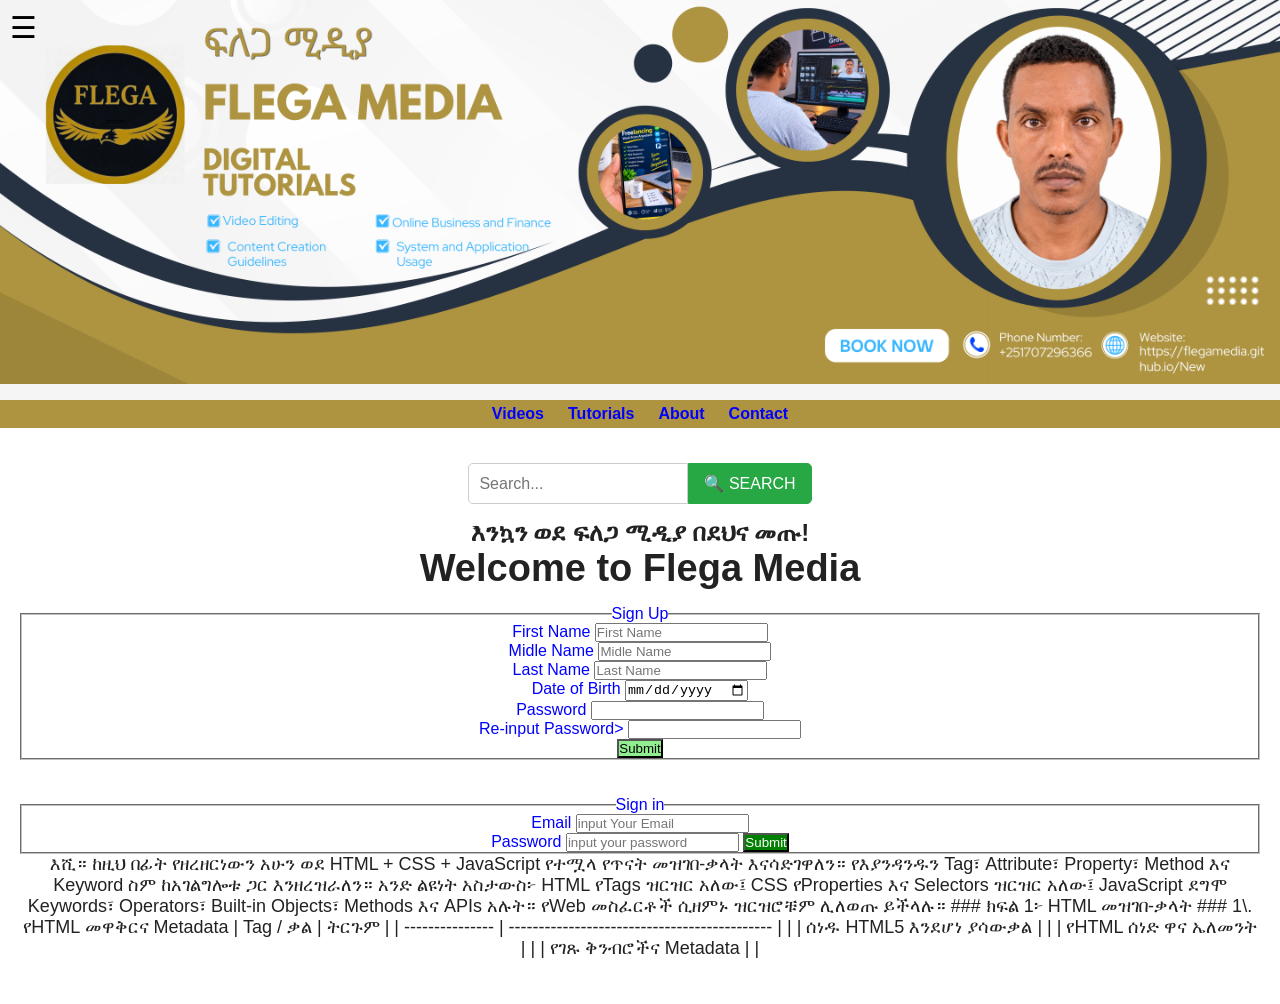
==== index.html @ 26f4b1d3 "Update print statement from 'Hello' to 'Goodbye'" ====
<!DOCTYPE html>
<html lang="en">
<head>
    <meta charset="UTF-8">
    <meta http-equiv="X-UA-Compatible" content="IE=edge">
    <meta name="viewport" content="width=device-width, initial-scale=1.0">
    <meta name="keywords" content="html, css, javascript">
    <meta name="description" content="This is a technology tutorial">
    <meta name="author" content="Getnet">
    <title>Flega Media - Technology Tutorial</title>
    <link rel="icon" type="image/png" href="images/Favicon_512x512.png">

    
<link rel="stylesheet" href="https://fonts.googleapis.com/css2?family=Material+Symbols+Outlined:opsz,wght,FILL,GRAD@48,400,0,0">
    <!-- የ CSS ፋይል ማገናኛ -->
    <link rel="stylesheet" href="style.css">
    
</head>

<body>


<header>
  <!-- የሜኑ ማብሪያ/መጥፊያ አዶ -->
  <button id="menu-toggle-btn" class="menu-icon">☰</button>

  <!-- የሳይድባር ሜኑ -->
  <nav class="sidebar-menu hidden" id="sidebarMenu">
    <a href="#" class="nav-item active-dashboard">
      <span class="material-symbols-outlined">dashboard</span>
      <span>Dashboard</span>
    </a>
    <a href="#" class="nav-item">
      <span class="material-symbols-outlined">work</span>
      <span>Projects</span>
    </a>
    <a href="#" class="nav-item active-payment">
      <span class="material-symbols-outlined">payments</span>
      <span>Payments</span>
    </a>

    <!-- Profile ንጥል እና ድሮፕዳውን ሜኑ የሚይዘው ዎችፐር -->
    <div class="profile-wrapper">
      <a href="#" class="nav-item" id="profile-trigger">
        <span class="material-symbols-outlined">account_circle</span>
        <span>Profile</span>
      </a>

      <!-- Profile ሲነካ የሚወጣው ድሮፕዳውን -->
      <div class="profile-dropdown hidden" id="profileDropdown">
        <a href="#" class="dropdown-item">
          <span>Profile settings</span>
          <span class="material-symbols-outlined">person</span>
        </a>
        <a href="#" class="dropdown-item">
          <span>Account settings</span>
          <span class="material-symbols-outlined">settings</span>
        </a>
      </div>
    </div>

    <a href="#" class="nav-item">
      <span class="material-symbols-outlined">schedule</span>
      <span>My work hours</span>
    </a>

    <div class="sidebar-footer">
      <a href="#" class="sidebar-item">
        <span class="material-symbols-outlined">help</span>
        Help
      </a>
      <a href="#" class="sidebar-item">
        <span class="material-symbols-outlined">logout</span>
        Logout
      </a>
    </div>
  </nav>
</header>



<nav>
    <a href="#videos">Videos</a>
    <a href="#tutorials">Tutorials</a>
    <a href="#about">About</a>
    <a href="#contact">Contact</a>
</nav>

<section class="hero">
    <div class="search-container">
        <input type="text" placeholder="Search...">
        <button type="submit">&#128269; SEARCH</button>
    </div>
    
    <h1>እንኳን ወደ ፍለጋ ሚዲያ በደህና መጡ!</h1>
    <h2>Welcome to Flega Media</h2>

    
    <fieldset style="color:blue";>
        <legend style="color:blue";>Sign Up</legend>
       <label>First Name</label>
      <input type="text" placeholder="First Name"><br>
     <label>Midle Name</label>
        <input type="text" placeholder="Midle Name"><br>
        <label>Last Name</label>
        <input type="text" placeholder="Last Name"><br>
        <label>Date of Birth</label>
        <input type="date"><br>
        <label>Password</label>
        <input type="password"><br>
        <label>Re-input Password></label>
        <input type="password"><br>
        <input type="submit" style=background-color:lightgreen;>
    </fieldset>
        <br><br>

    <fieldset style="color:blue";>
        <legend style="color:blue";>Sign in</legend>
       <label>Email</label>
      <input type="email" placeholder="input Your Email"><br>
     <label>Password</label>
        <input type="password" placeholder="input your password">
        
        <input type="submit" style="background-color:green; color:white";>
    </fieldset>





    

<p>      እሺ። ከዚህ በፊት የዘረዘርነውን አሁን ወደ HTML + CSS + JavaScript የተሟላ የጥናት መዝገበ-ቃላት እናሳድገዋለን። የእያንዳንዱን Tag፣ Attribute፣ Property፣ Method እና Keyword ስም ከአገልግሎቱ ጋር እንዘረዝራለን።

አንድ ልዩነት አስታውስ፦ HTML የTags ዝርዝር አለው፤ CSS የProperties እና Selectors ዝርዝር አለው፤ JavaScript ደግሞ Keywords፣ Operators፣ Built-in Objects፣ Methods እና APIs አሉት። የWeb መስፈርቶች ሲዘምኑ ዝርዝሮቹም ሊለወጡ ይችላሉ።

### ክፍል 1፦ HTML መዝገበ-ቃላት

### 1\. የHTML መዋቅርና Metadata

| Tag / ቃል        | ትርጉም                                         |
| --------------- | -------------------------------------------- |
| <!DOCTYPE html> | ሰነዱ HTML5 እንደሆነ ያሳውቃል                        |
| <html>          | የHTML ሰነድ ዋና ኤለመንት                           |
| <head>          | የገጹ ቅንብሮችና Metadata                          |
| <title>         | የBrowser Tab ርዕስ                             |
| <meta>          | Charset፣ Description፣ Viewport ወዘተ           |
| <link>          | ውጫዊ CSS ወይም ሌላ Resource ማገናኛ                 |
| <style>         | CSS በHTML ውስጥ ለመጻፍ                           |
| <body>          | የገጹ ዋና የሚታይ ይዘት                              |
| <base>          | ለRelative URLs መሠረታዊ URL ለመወሰን               |
| lang            | የገጹን ቋንቋ መግለጽ                                |
| charset         | የጽሑፍ ኢንኮዲንግ፤ ብዙውን ጊዜ UTF-8                   |
| viewport        | በስልክና በሌሎች ስክሪኖች ላይ የገጽ ስፋት መቆጣጠር            |
| description     | የገጹን አጭር ማብራሪያ                               |
| favicon         | በBrowser Tab ላይ የሚታይ ትንሽ ምልክት፤ በ<link> ይገለጻል |

### 2\. የጽሑፍና Inline Tags

| Tag          | ትርጉም                       |
| ------------ | -------------------------- |
| <h1>–<h6>    | የርዕስ ደረጃዎች                 |
| <p>          | አንቀጽ                       |
| <div>        | Block የይዘት መያዣ             |
| <span>       | Inline የይዘት መያዣ            |
| <br>         | የመስመር መቀየሪያ                |
| <hr>         | የርዕስ ወይም የጭብጥ መለያ          |
| <strong>     | አስፈላጊ ጽሑፍ                  |
| <b>          | ወፍራም ጽሑፍ                   |
| <em>         | አጽንኦት                      |
| <i>          | የተጋደመ ጽሑፍ                  |
| <u>          | ከታች መስመር                   |
| <s>          | ከእንግዲህ ትክክል ያልሆነ ጽሑፍ       |
| <del>        | የተሰረዘ ጽሑፍ                  |
| <ins>        | የተጨመረ ጽሑፍ                  |
| <mark>       | የተደምቀ ጽሑፍ                  |
| <small>      | ትንሽ ጽሑፍ                    |
| <sub>        | ከመሠረቱ በታች የሚቀመጥ ጽሑፍ        |
| <sup>        | ከመሠረቱ በላይ የሚቀመጥ ጽሑፍ        |
| <abbr>       | ምህጻረ ቃል                    |
| <cite>       | የሥራ ወይም የፈጠራ ሥራ ርዕስ        |
| <q>          | አጭር ጥቅስ                    |
| <blockquote> | ረዥም ጥቅስ                    |
| <code>       | የኮድ ጽሑፍ                    |
| <pre>        | የተጻፈውን ክፍተትና መስመር ጠብቆ ማሳየት |
| <kbd>        | የKeyboard ግቤት              |
| <samp>       | የፕሮግራም ውጤት ምሳሌ             |
| <var>        | ተለዋዋጭ ለማሳየት                |
| <wbr>        | ቃል ሊሰበርበት የሚችል ቦታ          |

### 3\. Links፣ Images እና Embedded Content

| Tag          | ትርጉም                          |
| ------------ | ----------------------------- |
| <a>          | Hyperlink                     |
| <img>        | ምስል                           |
| <picture>    | ተስማሚ ምስል ምርጫ                  |
| <source>     | የምስል፣ ድምፅ ወይም ቪዲዮ ምንጭ         |
| <figure>     | ምስል፣ ዲያግራም ወይም ሌላ ራሱን የቻለ ይዘት |
| <figcaption> | የFigure ማብራሪያ                 |
| <audio>      | ድምፅ                           |
| <video>      | ቪዲዮ                           |
| <track>      | Subtitle ወይም Caption          |
| <iframe>     | ሌላ ድረ-ገጽን ማካተት                |
| <embed>      | ውጫዊ ይዘት ማሳየት                  |
| <object>     | ውጫዊ Resource ማካተት             |
| <map>        | የምስል አካባቢዎችን ከLink ጋር ማያያዝ    |
| <area>       | በImage Map ውስጥ የሚጫን አካባቢ      |

### 4\. Lists እና Tables

| Tag        | ትርጉም            |
| ---------- | --------------- |
| <ul>       | በነጥብ የሚዘረዝር     |
| <ol>       | በቁጥር የሚዘረዝር     |
| <li>       | የዝርዝር ንጥል       |
| <dl>       | የቃልና ማብራሪያ ዝርዝር |
| <dt>       | የሚብራራው ቃል       |
| <dd>       | የቃሉ ማብራሪያ       |
| <table>    | ሰንጠረዥ           |
| <caption>  | የሰንጠረዥ ርዕስ      |
| <thead>    | የሰንጠረዥ ራስጌ ረድፎች |
| <tbody>    | ዋና የሰንጠረዥ ይዘት   |
| <tfoot>    | የመጨረሻ ረድፎች      |
| <tr>       | ረድፍ             |
| <th>       | የራስጌ ሴል         |
| <td>       | የውሂብ ሴል         |
| <colgroup> | የአምዶች ቡድን       |
| <col>      | የአምድ ቅንብር       |

### 5\. Forms እና Input Types

| Tag        | ትርጉም                 |
| ---------- | -------------------- |
| <form>     | የመረጃ መሙያ ቅጽ          |
| <label>    | የመስክ ስም              |
| <input>    | የመረጃ ግቤት             |
| <textarea> | ረዥም ጽሑፍ ማስገቢያ        |
| <button>   | ቁልፍ                  |
| <select>   | የምርጫ ዝርዝር            |
| <option>   | የምርጫ ንጥል             |
| <optgroup> | የምርጫ ንጥሎች ቡድን        |
| <fieldset> | ተዛማጅ የForm መስኮች      |
| <legend>   | የFieldset ርዕስ        |
| <datalist> | የጥቆማ አማራጮች           |
| <output>   | የስሌት ውጤት             |
| <progress> | የሂደት መጠን             |
| <meter>    | በተወሰነ ክልል ውስጥ ያለ መጠን |

የ`<input>` ዋና ዋና `type` እሴቶች፦

`text`, `password`, `email`, `number`, `tel`, `url`, `search`, `date`, `time`, `datetime-local`, `month`, `week`, `color`, `checkbox`, `radio`, `file`, `hidden`, `range`, `submit`, `reset`, `button`, `image`.

### 6\. Semantic፣ Interactive እና የሌሎች HTML Tags

* Semantic: `<header>`, `<nav>`, `<main>`, `<section>`, `<article>`, `<aside>`, `<footer>`, `<address>`, `<search>`.

* Interactive: `<details>`, `<summary>`, `<dialog>`.

* ሌሎች: `<time>`, `<data>`, `<bdi>`, `<bdo>`, `<ruby>`, `<rt>`, `<rp>`, `<template>`, `<slot>`, `<canvas>`, `<svg>`, `<math>`, `<script>`, `<noscript>`.

አንዳንድ የቀድሞ ወይም የተሰረዙ ታጎች እንደ `<font>`, `<center>`, `<marquee>`, `<big>`, `<frame>`, `<frameset>`, `<acronym>`, `<strike>` እና `<tt>` በአዲስ ፕሮጀክት መጠቀም አይመከርም።

### ክፍል 2፦ CSS ሙሉ የጥናት መዝገበ-ቃላት

CSS የHTML ኤለመንቶችን ቀለም፣ ቅርጽ፣ መጠንና አቀማመጥ ይቆጣጠራል።

### 7\. CSS Selectors

| Selector       | አገልግሎት                              |
| -------------- | ----------------------------------- |
| *              | ሁሉንም ኤለመንቶች                         |
| p              | ሁሉንም p Tags                         |
| .class         | በClass ስም መምረጥ                      |
| #id            | በID መምረጥ                            |
| A B            | B በA ውስጥ ሲኖር                        |
| A > B          | ቀጥተኛ ልጅ                             |
| A + B          | ወዲያውኑ የሚቀጥለው ወንድም ኤለመንት             |
| A ~ B          | ተከታይ ወንድም ኤለመንቶች                    |
| [type]         | የተወሰነ Attribute ያለው                 |
| [type="text"]  | Attribute የተወሰነ እሴት ሲኖረው            |
| :hover         | Mouse በላዩ ሲያርፍ                      |
| :focus         | ኤለመንት ትኩረት ሲያገኝ                     |
| :active        | ኤለመንት ሲነቃ                           |
| :checked       | Checkbox ወይም Radio ሲመረጥ             |
| :disabled      | ኤለመንት ሲሰናከል                         |
| :first-child   | የመጀመሪያ ልጅ                           |
| :last-child    | የመጨረሻ ልጅ                            |
| :nth-child(n)  | በቁጥር የተወሰነ ልጅ                       |
| :not()         | የተወሰነውን የማይመርጥ                      |
| :is()          | ከብዙ Selectors አንዱን መምረጥ             |
| :where()       | ዝቅተኛ Specificity ያለው የSelector ቡድን  |
| :has()         | የተወሰነ የውስጥ ወይም ተዛማጅ ኤለመንት ያለውን መምረጥ |
| ::before       | ከይዘቱ በፊት የPseudo-element ስታይል       |
| ::after        | ከይዘቱ በኋላ የPseudo-element ስታይል       |
| ::first-letter | የመጀመሪያ ፊደል                          |
| ::first-line   | የመጀመሪያ መስመር                         |
| ::selection    | ተመርጦ የተደምቀ ጽሑፍ                      |

### 8\. CSS የጽሑፍ፣ ቀለምና Background Properties

| Property              | አገልግሎት                |
| --------------------- | --------------------- |
| color                 | የጽሑፍ ቀለም              |
| background            | አጠቃላይ Background ቅንብር |
| background-color      | የጀርባ ቀለም              |
| background-image      | የጀርባ ምስል              |
| background-size       | የBackground መጠን       |
| background-position   | የBackground ቦታ        |
| background-repeat     | የBackground ድግግሞሽ     |
| background-attachment | ከገጹ ጋር መንቀሳቀሱን መቆጣጠር  |
| opacity               | የግልጽነት መጠን            |
| font-family           | የፊደል ቤተሰብ             |
| font-size             | የፊደል መጠን              |
| font-weight           | የፊደል ውፍረት             |
| font-style            | የፊደል ቅርጽ              |
| font-variant          | የፊደል ልዩ ቅርጾች          |
| line-height           | የመስመር ርቀት             |
| letter-spacing        | የፊደል ርቀት              |
| word-spacing          | የቃላት ርቀት              |
| text-align            | የጽሑፍ አቀማመጥ            |
| text-align-last       | የመጨረሻ መስመር አቀማመጥ      |
| text-decoration       | የጽሑፍ ማስዋቢያ            |
| text-transform        | የፊደል ትልቅና ትንሽ መሆን     |
| text-indent           | የአንቀጽ መጀመሪያ ርቀት       |
| text-shadow           | የጽሑፍ ጥላ               |
| text-overflow         | ከቦታ የሚበልጥ ጽሑፍ ማሳያ     |
| white-space           | የክፍተትና መስመር አያያዝ      |
| overflow-wrap         | ረጅም ቃል እንዲሰበር         |
| word-break            | የቃል መሰበር              |
| hyphens               | የቃል ክፍፍል              |
| direction             | የጽሑፍ አቅጣጫ             |
| writing-mode          | የጽሑፍ አቀማመጥ አቅጣጫ       |

### 9\. CSS Box Model፣ Size እና Border

| Property                      | አገልግሎት                   |
| ----------------------------- | ------------------------ |
| width, height                 | ስፋትና ቁመት                 |
| min-width, max-width          | ዝቅተኛና ከፍተኛ ስፋት           |
| min-height, max-height        | ዝቅተኛና ከፍተኛ ቁመት           |
| margin                        | የውጭ ርቀት                  |
| margin-top                    | የላይ ውጭ ርቀት               |
| margin-right                  | የቀኝ ውጭ ርቀት               |
| margin-bottom                 | የታች ውጭ ርቀት               |
| margin-left                   | የግራ ውጭ ርቀት               |
| padding                       | የውስጥ ርቀት                 |
| padding-top/right/bottom/left | የውስጥ ርቀቶች                |
| border                        | የድንበር ቅንብር               |
| border-width                  | የድንበር ውፍረት               |
| border-style                  | የድንበር ቅርጽ                |
| border-color                  | የድንበር ቀለም                |
| border-radius                 | የጠርዝ ክብነት                |
| border-top/right/bottom/left  | የተለያዩ የድንበር ጎኖች          |
| outline                       | ከBorder ውጭ የሚታይ መስመር     |
| outline-offset                | በOutlineና ኤለመንት መካከል ርቀት |
| box-shadow                    | የBox ጥላ                  |
| box-sizing                    | የመጠን ስሌት ዘዴ              |
| aspect-ratio                  | የስፋትና ቁመት ጥምርታ           |
| overflow                      | ከወሰን የሚወጣ ይዘት            |
| overflow-x, overflow-y        | አግድምና ቁመታዊ Overflow      |

### 10\. CSS Display፣ Position፣ Flexbox እና Grid

| Property                 | አገልግሎት                         |
| ------------------------ | ------------------------------ |
| display                  | የኤለመንት አቀራረብ                   |
| visibility               | የሚታይ መሆኑን መቆጣጠር                |
| position                 | የኤለመንት አቀማመጥ                   |
| top, right, bottom, left | የአቀማመጥ ማስተካከያ                  |
| inset                    | የአቀማመጥ አቅጣጫዎችን በአንድ ማስተካከል     |
| z-index                  | የፊትና የኋላ ደረጃ                   |
| float                    | ይዘትን ወደ ጎን ማስቀመጥ               |
| clear                    | የFloat ተፅዕኖን መቆጣጠር             |
| flex-direction           | የFlex አቅጣጫ                     |
| flex-wrap                | ወደ ቀጣይ መስመር መሄድ                |
| flex-flow                | የFlex Directionና Wrap አጭር ቅንብር |
| justify-content          | በዋናው አቅጣጫ ማስተካከል               |
| align-items              | በተሻጋሪ አቅጣጫ ማስተካከል              |
| align-content            | ብዙ ረድፎችን ማስተካከል                |
| align-self               | የአንድ ንጥል አቀማመጥ                 |
| flex                     | የFlex እድገት፣ መቀነስና መሠረታዊ መጠን    |
| flex-grow                | ቦታ ሲኖር መስፋት                    |
| flex-shrink              | ቦታ ሲጠብ መቀነስ                    |
| flex-basis               | መሠረታዊ መጠን                      |
| order                    | የFlex/Grid ንጥል ቅደም ተከተል        |
| gap                      | በንጥሎች መካከል ርቀት                 |
| row-gap, column-gap      | በረድፍና በአምድ መካከል ርቀት            |
| grid-template-columns    | የGrid አምዶች                     |
| grid-template-rows       | የGrid ረድፎች                     |
| grid-template-areas      | የGrid አካባቢ ስሞች                 |
| grid-column              | የአምድ ወሰን                       |
| grid-row                 | የረድፍ ወሰን                       |
| grid-area                | የGrid ንጥል ቦታ                   |
| grid-auto-flow           | አውቶማቲክ የGrid ንጥሎች አቀማመጥ        |
| place-items              | የGrid ንጥሎች አቀማመጥ               |
| place-content            | የGrid ይዘት አቀማመጥ                |
| place-self               | የአንድ ንጥል አቀማመጥ                 |

### 11\. CSS Effects፣ Transforms እና Animation

| Property / Rule           | አገልግሎት                      |
| ------------------------- | --------------------------- |
| cursor                    | የMouse ጠቋሚ ቅርጽ              |
| filter                    | Blur እና ሌሎች የምስል ተፅዕኖዎች     |
| backdrop-filter           | ከኤለመንት ጀርባ ያለውን ማስተካከል      |
| transform                 | ማዞር፣ ማሳደግ፣ ማንቀሳቀስ           |
| transform-origin          | የTransform መነሻ ነጥብ          |
| transition                | ለስላሳ የስታይል ለውጥ              |
| transition-duration       | የTransition ጊዜ              |
| transition-delay          | የTransition መዘግየት           |
| transition-property       | የሚቀየረው Property             |
| animation                 | የAnimation አጠቃላይ ቅንብር       |
| animation-name            | የAnimation ስም               |
| animation-duration        | የAnimation ጊዜ               |
| animation-delay           | የAnimation መዘግየት            |
| animation-iteration-count | የድግግሞሽ ብዛት                  |
| animation-direction       | የAnimation አቅጣጫ             |
| animation-timing-function | የፍጥነት ለውጥ                   |
| animation-fill-mode       | ከAnimation በፊትና በኋላ ያለ ስታይል |
| animation-play-state      | Animation ማቆም ወይም ማስቀጠል     |
| @keyframes                | የAnimation ደረጃዎችን መግለጽ      |
| scroll-behavior           | የScroll እንቅስቃሴ              |
| scroll-snap-type          | የScroll ማስተካከያ ነጥቦች         |
| object-fit                | ምስልን በመያዣ ውስጥ ማስማማት         |
| object-position           | የምስል አቀማመጥ                  |

### 12\. CSS Responsive Design፣ Units እና Functions

Units

* ፍጹም መጠኖች፦ `px`, `cm`, `mm`, `in`, `pt`, `pc`

* አንጻራዊ መጠኖች፦ `%`, `em`, `rem`, `ex`, `ch`, `lh`

* Viewport መጠኖች፦ `vw`, `vh`, `vmin`, `vmax`, `svh`, `lvh`, `dvh`

* የGrid መለኪያ፦ `fr`

Responsive እና Rules

| ቃል         | አገልግሎት                                |
| ---------- | ------------------------------------- |
| @media     | በScreen ወይም Device ሁኔታ መሠረት ስታይል መቀየር |
| @supports  | Browser አንድ CSS ባህሪ መደገፉን መፈተሽ        |
| @font-face | ብጁ Font ማስገባት                         |
| @import    | ሌላ CSS ፋይል ማስገባት                      |
| :root      | ዋናው HTML ኤለመንትና የCSS Variables መያዣ    |
| var()      | CSS Variable መጠቀም                     |
| calc()     | ስሌት                                   |
| min()      | ከእሴቶች ዝቅተኛውን መውሰድ                     |
| max()      | ከእሴቶች ከፍተኛውን መውሰድ                     |
| clamp()    | በዝቅተኛና ከፍተኛ ገደብ መካከል መጠን መቆጣጠር        |
| repeat()   | የGrid ቅንብርን መድገም                      |
| minmax()   | የGrid ንጥል ዝቅተኛና ከፍተኛ መጠን              |
| auto-fit   | የGrid አምዶችን በሚስማማ ሁኔታ ማስተካከል          |
| auto-fill  | የGrid ትራኮችን በሚገኝ ቦታ መሠረት መፍጠር         |

CSS ሌሎች ቁልፍ ቃላት፦ `inherit`, `initial`, `unset`, `revert`, `none`, `auto`, `normal`, `important`, `transparent`, `currentColor`.

### ክፍል 3፦ JavaScript ሙሉ የጥናት መዝገበ-ቃላት

JavaScript ውስጥ ያሉ ቃላትን በVariables፣ Operators፣ Conditions፣ Functions፣ Objects፣ DOM እና Browser APIs እንከፍላለን።

### 13\. JavaScript Keywords

| Keyword     | አገልግሎት                                            |
| ----------- | ------------------------------------------------- |
| let         | እንደገና ሊመደብ የሚችል Variable                          |
| const       | እንደገና ሊመደብ የማይችል Variable                         |
| var         | የቀድሞ Variable መግለጫ                                |
| if          | ሁኔታ መፈተሽ                                          |
| else        | ካልሆነ                                              |
| switch      | በብዙ ሁኔታዎች መካከል መምረጥ                               |
| case        | የSwitch ሁኔታ                                       |
| default     | ነባሪ ምርጫ                                           |
| for         | ድግግሞሽ                                             |
| while       | ሁኔታ እውነት እስከሆነ ድረስ መድገም                           |
| do          | ቢያንስ አንድ ጊዜ ማስኬድ                                  |
| break       | Loop ወይም Switch ማቋረጥ                              |
| continue    | ወደ ቀጣይ Loop ዙር መሄድ                                |
| function    | Function መፍጠር                                     |
| return      | ከFunction ውጤት መመለስ                                |
| try         | ስህተት ሊከሰት የሚችል ኮድ                                 |
| catch       | ስህተት መያዝ                                          |
| finally     | በመጨረሻ የሚሠራ ክፍል                                    |
| throw       | ስህተት ማስነሳት                                        |
| class       | Class መፍጠር                                        |
| extends     | ከሌላ Class መውረስ                                    |
| constructor | የClass መጀመሪያ ማዋቀሪያ                                |
| super       | የParent Class ባህሪያትን መጠቀም                         |
| new         | አዲስ Object መፍጠር                                   |
| this        | አሁን ያለውን Context ማመልከት                            |
| import      | ከሌላ Module ኮድ ማስገባት                               |
| export      | ኮድ ለሌላ Module ማቅረብ                                |
| from        | የModule ምንጭ መግለጽ                                  |
| as          | ሌላ ስም መስጠት                                        |
| async       | Asynchronous Function መግለጽ                        |
| await       | Promise ውጤትን መጠበቅ                                 |
| yield       | ከGenerator ጊዜያዊ ውጤት መስጠት                          |
| debugger    | የDebugging ነጥብ ማስገባት                              |
| delete      | የObject Property ማስወገድ                            |
| typeof      | የእሴት አይነት መፈተሽ                                    |
| instanceof  | Object ከClass ወይም Constructor ጋር ግንኙነት መፈተሽ       |
| in          | Property በObject ውስጥ መኖሩን መፈተሽ                    |
| void        | የExpression ውጤትን undefined ማድረግ                   |
| with        | በStrict Mode የማይፈቀድ የቀድሞ ባህሪ                      |
| enum        | በJavaScript ውስጥ የተጠበቀ ስም፤ መደበኛ Enum Keyword አይደለም |

ሌሎች የተለዩ እሴቶች፦ `true`, `false`, `null`, `undefined`, `NaN`, `Infinity`.

### 14\. JavaScript Operators

| Operator | አገልግሎት | |---|---| | `+` | መደመር ወይም ሕብረቃል ማያያዝ | | `-` | መቀነስ | | `*` | ማባዛት | | `/` | ማካፈል | | `%` | ቀሪ ማግኘት | | `**` | ወደ ኃይል ማሳደግ | | `=` | እሴት መመደብ | | `+=`, `-=`, `*=`, `/=` | ስሌት ከመመደብ ጋር | | `==` | ዓይነትን ሊቀይር በሚችል ንጽጽር | | `===` | ጥብቅ እኩልነት | | `!=` | ያልተለያዩ ዓይነቶችን ሊያስተካክል የሚችል አለመመሳሰል | | `!==` | ጥብቅ አለመመሳሰል | | `>` , `<` | ከፍተኛና ዝቅተኛ ንጽጽር | | `>=`, `<=` | ከዚያ በላይ/በታች ወይም እኩል | | `&&` | AND | | `||` | OR | | `!` | NOT | | `??` | Nullish coalescing | | `?.` | Optional chaining | | `condition ? a : b` | Ternary ምርጫ | | `++`, `--` | በአንድ መጨመር/መቀነስ | | `...` | Spread ወይም Rest | | `=>` | Arrow Function | | `typeof` | የእሴት አይነት | | `delete` | Object Property ማስወገድ | | `&`, `|`, `^`, `~` | Bitwise Operations | | `<<`, `>>`, `>>>` | Bitwise Shifts |

### 15\. JavaScript Data Types

| Data Type | ምሳሌ                 |
| --------- | ------------------- |
| String    | "Hello"             |
| Number    | 42, 3.14            |
| BigInt    | 123n                |
| Boolean   | true, false         |
| Undefined | undefined           |
| Null      | null                |
| Symbol    | Symbol("id")        |
| Object    | {name: "Getnet"}    |
| Array     | [1, 2, 3]           |
| Function  | function greet() {} |

### 16\. JavaScript String Methods

| Method / Property | አገልግሎት              |
| ----------------- | ------------------- |
| .length           | የString ርዝመት        |
| .charAt()         | በተወሰነ ቦታ ያለ ፊደል     |
| .at()             | በIndex ፊደል ማግኘት     |
| .includes()       | ጽሑፉ መኖሩን መፈተሽ       |
| .indexOf()        | የመጀመሪያ ቦታ           |
| .lastIndexOf()    | የመጨረሻ ቦታ            |
| .slice()          | ክፍል መውሰድ            |
| .substring()      | የጽሑፍ ክፍል ማግኘት       |
| .replace()        | ጽሑፍ መተካት            |
| .replaceAll()     | ሁሉንም ተዛማጅ ጽሑፎች መተካት |
| .split()          | Stringን Array ማድረግ  |
| .concat()         | ጽሑፎችን ማያያዝ          |
| .trim()           | የጫፍ ክፍተቶችን ማስወገድ    |
| .trimStart()      | የመጀመሪያ ክፍተት ማስወገድ   |
| .trimEnd()        | የመጨረሻ ክፍተት ማስወገድ    |
| .toUpperCase()    | ወደ ትልቅ ፊደል          |
| .toLowerCase()    | ወደ ትንሽ ፊደል          |
| .startsWith()     | በዚያ መጀመሩን መፈተሽ      |
| .endsWith()       | በዚያ መጨረሱን መፈተሽ      |
| .match()          | ከPattern ጋር ማዛመድ    |
| .matchAll()       | ሁሉንም ተዛማጅ ውጤቶች ማግኘት |
| .search()         | በPattern መፈለግ       |
| .padStart()       | ከመጀመሪያ ቁምፊ መጨመር     |
| .padEnd()         | ከመጨረሻ ቁምፊ መጨመር      |
| .repeat()         | ጽሑፍ መድገም            |

### 17\. JavaScript Array Methods

| Method          | አገልግሎት                           |
| --------------- | -------------------------------- |
| Array.isArray() | Array መሆኑን መፈተሽ                  |
| .push()         | ከመጨረሻ መጨመር                       |
| .pop()          | ከመጨረሻ ማስወገድ                      |
| .shift()        | ከመጀመሪያ ማስወገድ                     |
| .unshift()      | ከመጀመሪያ መጨመር                      |
| .map()          | እያንዳንዱን ንጥል ቀይሮ አዲስ Array ማግኘት   |
| .filter()       | ሁኔታውን የሚያሟሉ ንጥሎችን ማግኘት           |
| .find()         | የመጀመሪያውን ተስማሚ ንጥል ማግኘት           |
| .findIndex()    | የተስማሚውን Index ማግኘት               |
| .forEach()      | በእያንዳንዱ ንጥል ላይ ሥራ ማከናወን          |
| .reduce()       | ንጥሎችን ወደ አንድ ውጤት ማጠቃለል           |
| .reduceRight()  | ከቀኝ ወደ ግራ ማጠቃለል                  |
| .includes()     | ንጥሉ መኖሩን መፈተሽ                    |
| .indexOf()      | የንጥል Index                       |
| .lastIndexOf()  | የመጨረሻ ተዛማጅ Index                 |
| .slice()        | ክፍል በመውሰድ አዲስ Array              |
| .splice()       | ንጥሎችን ማስወገድ/መጨመር                 |
| .concat()       | Arrays ማያያዝ                      |
| .join()         | Arrayን String ማድረግ               |
| .sort()         | መደርደር                            |
| .reverse()      | ቅደም ተከተል መገልበጥ                   |
| .flat()         | የተደራረቡ Arrays ማጠፍ                |
| .flatMap()      | Map ከFlat ጋር                     |
| .some()         | ቢያንስ አንድ ንጥል ሁኔታውን ማሟላቱን መፈተሽ    |
| .every()        | ሁሉም ንጥሎች ሁኔታውን ማሟላታቸውን መፈተሽ      |
| .at()           | በIndex ንጥል ማግኘት                  |
| .fill()         | ንጥሎችን በእሴት መሙላት                  |
| .copyWithin()   | ንጥሎችን በውስጡ መቅዳት                  |
| .toSorted()     | ዋናውን Array ሳይቀይር የተደረደረ Array    |
| .toReversed()   | ዋናውን Array ሳይቀይር የተገለበጠ Array    |
| .toSpliced()    | ዋናውን Array ሳይቀይር ንጥሎችን ማስተካከል    |
| .with()         | በIndex ያለ ንጥል ቀይሮ አዲስ Array ማግኘት |

### 18\. JavaScript Objects እና Built-in Objects

| Object / Method         | አገልግሎት                              |
| ----------------------- | ----------------------------------- |
| Object.keys()           | የProperties ስሞች                     |
| Object.values()         | የProperties እሴቶች                    |
| Object.entries()        | የProperties እና Values ጥንዶች          |
| Object.assign()         | የObject ባህሪያትን ማቀናጀት                |
| Object.hasOwn()         | የራሱ Property መኖሩን መፈተሽ              |
| Object.freeze()         | የObject ለውጦችን መከላከል                 |
| Object.create()         | በተወሰነ Prototype ላይ Object መፍጠር      |
| Object.fromEntries()    | የጥንዶችን ዝርዝር Object ማድረግ             |
| Object.groupBy()        | ንጥሎችን በቡድን ማደራጀት                    |
| Math.round()            | ወደ ቅርብ ኢንቲጀር ማጠጋጋት                  |
| Math.floor()            | ወደ ታች ማጠጋጋት                         |
| Math.ceil()             | ወደ ላይ ማጠጋጋት                         |
| Math.random()           | የPseudo-random ቁጥር                  |
| Math.max() / Math.min() | ከፍተኛ/ዝቅተኛ እሴት                       |
| Math.abs()              | አዎንታዊ ርቀት እሴት                       |
| Math.sqrt()             | ካሬ ሥር                               |
| Math.pow()              | ወደ ኃይል ማሳደግ                         |
| Number()                | ወደ Number መቀየር                      |
| Number.isNaN()          | ትክክለኛውን NaN መፈተሽ                    |
| Number.isFinite()       | የተወሰነ ቁጥር መሆኑን መፈተሽ                 |
| parseInt()              | ኢንቲጀር ቁጥር ማንበብ                      |
| parseFloat()            | የDecimal ቁጥር ማንበብ                   |
| String()                | ወደ String መቀየር                      |
| Boolean()               | ወደ Boolean መቀየር                     |
| Date                    | ቀንና ሰዓት                             |
| RegExp                  | የጽሑፍ ማዛመጃ Pattern                   |
| JSON.parse()            | JSON Stringን ወደ JavaScript እሴት መቀየር |
| JSON.stringify()        | JavaScript እሴትን JSON String ማድረግ    |
| Map                     | የKey-Value መዋቅር                     |
| Set                     | የተደጋገሙ እሴቶችን የማይቀበል መዋቅር            |
| WeakMap                 | ደካማ ማጣቀሻ ያለው Map                    |
| WeakSet                 | ደካማ ማጣቀሻ ያለው Set                    |
| Promise                 | Asynchronous ውጤት                    |
| Error                   | የስህተት ነገር                           |
| Intl                    | የቋንቋና የአካባቢ ቅርጸት                    |

### 19\. DOM Methods እና Properties

| Method / Property                 | አገልግሎት                      |
| --------------------------------- | --------------------------- |
| document                          | የአሁኑ HTML ሰነድ               |
| document.getElementById()         | በID መፈለግ                    |
| document.getElementsByClassName() | በClass መፈለግ                 |
| document.getElementsByTagName()   | በTag መፈለግ                   |
| document.querySelector()          | በCSS Selector የመጀመሪያውን ማግኘት |
| document.querySelectorAll()       | ሁሉንም ተዛማጅ ኤለመንቶች ማግኘት       |
| document.createElement()          | ኤለመንት መፍጠር                  |
| document.createTextNode()         | የጽሑፍ Node መፍጠር              |
| element.textContent               | ጽሑፍ ማንበብ/መቀየር               |
| element.innerHTML                 | HTML ይዘት ማንበብ/መቀየር          |
| element.outerHTML                 | ኤለመንቱን ጨምሮ ያለው HTML         |
| element.innerText                 | በአቀራረብ መሠረት የሚታይ ጽሑፍ        |
| element.value                     | የForm እሴት                   |
| element.getAttribute()            | Attribute ማንበብ              |
| element.setAttribute()            | Attribute መጨመር/መቀየር         |
| element.removeAttribute()         | Attribute ማስወገድ             |
| element.hasAttribute()            | Attribute መኖሩን መፈተሽ         |
| element.classList.add()           | Class መጨመር                  |
| element.classList.remove()        | Class ማስወገድ                 |
| element.classList.toggle()        | Class መቀያየር                 |
| element.classList.contains()      | Class መኖሩን መፈተሽ             |
| element.style                     | Inline CSS                  |
| element.append()                  | ይዘት መጨመር                    |
| element.prepend()                 | በመጀመሪያ መጨመር                 |
| element.before() / after()        | ከኤለመንቱ በፊት/በኋላ መጨመር         |
| element.remove()                  | ኤለመንት ማስወገድ                 |
| element.replaceWith()             | ኤለመንት መተካት                  |
| element.closest()                 | ቅርብ ተዛማጅ ወላጅ ማግኘት           |
| element.matches()                 | ከCSS Selector ጋር መዛመዱን መፈተሽ |
| element.parentElement             | ወላጅ ኤለመንት                   |
| element.children                  | ቀጥተኛ ልጆች                    |
| element.nextElementSibling        | ቀጣይ ወንድም ኤለመንት              |
| element.previousElementSibling    | ቀዳሚ ወንድም ኤለመንት              |
| element.focus()                   | ትኩረት መስጠት                   |
| element.blur()                    | ትኩረት ማስወገድ                  |
| element.click()                   | የClick እርምጃ ማስነሳት           |
| element.insertAdjacentHTML()      | HTML በተወሰነ ቦታ ማስገባት         |

የደህንነት ማስታወሻ፦ `innerHTML` ከተጠቃሚ በቀጥታ የተገኘ ያልተረጋገጠ ጽሑፍ ለማሳየት መጠቀም የXSS የደህንነት ችግር ሊያመጣ ይችላል። ለመደበኛ ጽሑፍ `textContent` ይመረጣል።

### 20\. Events

| Event            | መቼ ይከሰታል?                      |
| ---------------- | ------------------------------ |
| click            | ሲጫን                            |
| dblclick         | ሁለት ጊዜ ሲጫን                     |
| input            | በInput ይዘት ላይ ለውጥ ሲደረግ         |
| change           | እሴት ሲቀየርና ለውጡ ሲታወቅ             |
| submit           | Form ሲላክ                       |
| reset            | Form ሲመለስ                      |
| keydown          | የKeyboard ቁልፍ ሲጫን              |
| keyup            | የKeyboard ቁልፍ ሲለቀቅ             |
| pointerdown      | Pointer ሲጫን                    |
| pointerup        | Pointer ሲለቀቅ                   |
| mouseover        | Mouse በኤለመንት ላይ ሲገባ            |
| mouseout         | Mouse ከኤለመንት ሲወጣ               |
| mouseenter       | Mouse ወደ ኤለመንት ሲገባ             |
| mouseleave       | Mouse ከኤለመንት ሲወጣ               |
| focus            | ኤለመንት ትኩረት ሲያገኝ                |
| blur             | ኤለመንት ትኩረት ሲያጣ                 |
| load             | ሀብት ሲጫን                        |
| DOMContentLoaded | HTML ተነቦ DOM ሲዘጋጅ              |
| scroll           | ገጹ ሲሸበለል                       |
| resize           | የWindow መጠን ሲቀየር               |
| dragstart        | Drag ሲጀምር                      |
| drop             | ነገር በDrop ቦታ ሲቀመጥ              |
| copy             | ጽሑፍ ሲቀዳ                        |
| paste            | ጽሑፍ ሲለጠፍ                       |
| online           | Browser ከNetwork ጋር ግንኙነት ሲኖረው |
| offline          | Browser የNetwork ግንኙነት ሲያጣ     |

### 21\. JavaScript Asynchronous እና API ቃላት

| ቃል                      | አገልግሎት                              |
| ----------------------- | ----------------------------------- |
| Promise                 | ወደፊት የሚገኝ ውጤት                       |
| .then()                 | Promise ሲሳካ ሥራ ማከናወን                |
| .catch()                | Promise ስህተት ሲኖር መያዝ                |
| .finally()              | Promise ቢሳካም ባይሳካም መጨረሻ ሥራ          |
| async                   | Asynchronous Function               |
| await                   | Promise ውጤት መጠበቅ                    |
| fetch()                 | ከServer ጋር HTTP ጥያቄ ማድረግ            |
| Response                | የHTTP ምላሽ                           |
| Request                 | የHTTP ጥያቄ                           |
| Headers                 | የHTTP Headers                       |
| URL                     | URL ማዋቀርና መተንተን                     |
| URLSearchParams         | የQuery Parameters አያያዝ              |
| AbortController         | የFetch ወይም ሌላ ተሰርዞ ሊቆም የሚችል ሥራ ማቋረጥ |
| FormData                | የForm መረጃ ማዘጋጀት                     |
| Blob                    | ጥሬ የፋይል ይዘት                         |
| File                    | የፋይል መረጃ                            |
| FileReader              | ፋይል ማንበብ                            |
| localStorage            | በBrowser ውስጥ ዘላቂ የKey-Value ማከማቻ    |
| sessionStorage          | ለአሁኑ Tab Session የሚሆን ማከማቻ          |
| setTimeout()            | ከተወሰነ መዘግየት በኋላ ሥራ ማስኬድ             |
| setInterval()           | በየጊዜው ሥራ ማስኬድ                       |
| clearTimeout()          | Timeout መሰረዝ                        |
| clearInterval()         | Interval ማቆም                        |
| requestAnimationFrame() | ለAnimation ተስማሚ ጊዜ ላይ ሥራ ማስኬድ       |
| URL.createObjectURL()   | ለBlob ወይም File ጊዜያዊ URL መፍጠር        |
| crypto                  | የBrowser Cryptographic ተግባራት        |

### 22\. የJavaScript ሌሎች አስፈላጊ ጽንሰ-ሐሳቦች

* Scope — ተለዋዋጭ የሚታይበት ክልል

* Hoisting — ከDeclaration በፊት የሚታይ የአያያዝ ባህሪ

* Closure — Function ከውጫዊ Scope መረጃ መያዙ

* Callback — ለሌላ Function የሚሰጥ Function

* Recursion — Function ራሱን መጥራት

* Higher-order function — Function መቀበል ወይም መመለስ የሚችል Function

* Destructuring — ከArray ወይም Object እሴቶችን ማውጣት

* Spread syntax — የIterable ወይም Object እሴቶችን ማስፋት

* Rest parameters — ብዙ አርግመንቶችን ወደ Array መሰብሰብ

* Prototype — የObject የውርስ መዋቅር

* Event bubbling — Event ከልጅ ወደ ወላጅ መሄድ

* Event delegation — በወላጅ ላይ Event በመያዝ የልጆችን ክስተት መቆጣጠር

* Strict mode — ጥብቅ የJavaScript አሠራር

* Module — ኮድን በተለያዩ ፋይሎች ማደራጀት

* Error handling — ስህተት መቆጣጠር

* JSON — የውሂብ ልውውጥ ቅርጸት

* API — በሶፍትዌሮች መካከል የግንኙነት መንገድ

* HTTP methods — `GET`, `POST`, `PUT`, `PATCH`, `DELETE`

* HTTP status codes — `200`, `201`, `400`, `401`, `403`, `404`, `500`

### 23\. ሙሉ የትምህርት ቅደም ተከተል

ከእነዚህ ሁሉ ቃላት በአንድ ጊዜ መማር አያስፈልግም። በሚከተለው ቅደም ተከተል ተማር፦

### የመማር ሂደት

0 / 8

HTML

Structure, Tags, Attributes, Forms, Semantic HTML

CSS

Selectors, Colors, Box Model, Flexbox, Grid, Responsive Design

JavaScript Basics

Variables, Data Types, Operators, Conditions, Loops, Functions

JavaScript DOM

Selectors, Events, Forms, Validation, Dynamic HTML

Modern JavaScript

Arrays, Objects, Modules, Promises, async/await, Fetch, JSON

Projects

Portfolio Website, Calculator, Registration Form, To-do App

TypeScript

Types, Interfaces, Generics, Type Safety

React and Next.js

Components, Props, State, Routing, Data Fetching

በደረጃ ትምህርት ጀምር

የመጨረሻ ማስታወሻ፦ ይህ ሰፊ የተግባር መዝገበ-ቃላት ነው፣ ግን ሁሉንም የCSS Properties፣ የBrowser APIs ወይም የJavaScript Library ስሞች በቃል በቃል የያዘ አይደለም። የሙሉ ይፋዊ ዝርዝር ለማጣቀስ፦

* HTML: [MDN HTML Reference](https://developer.mozilla.org/en-US/docs/Web/HTML/Reference)

* CSS: [MDN CSS Reference](https://developer.mozilla.org/en-US/docs/Web/CSS/Reference)

* JavaScript: [MDN JavaScript Reference](https://developer.mozilla.org/en-US/docs/Web/JavaScript/Reference)
 
</p>




    

    
    <!-- የኢትዮጵያ ዲጂታል ሰዓት ሳጥን -->
    <div class="ethiopian-clock-box">
        <div class="clock-time" id="eth-time">00:00:00</div>
        <div class="clock-date" id="eth-date">ሰዓት በመጫን ላይ...</div>
    </div>
    
    <p>News, Entertainment, Technology and Digital Tutorials</p>
    
    <div class="search-container">
        <a href="#videos" class="button">Explore Now</a>
    </div>

    <div class="hero-image-container">
        <img src="images/Getnet.png" alt="Computer Training and Digital Skills" class="promo-image">
    </div>
</section>

<section class="section" id="videos">
    <h2>Our Content</h2>

    <div class="category-filter">
        <button onclick="filterContent('all')">All</button>
        <button onclick="filterContent('tech')">Technology</button>
        <button onclick="filterContent('video')">Video Production</button>
    </div>

    <button class="dark-mode-toggle" onclick="toggleDarkMode()">Toggle Dark Mode</button>

    <div class="social-share">
        <button class="share-btn facebook" onclick="share('facebook')">Share on Facebook</button>
        <button class="share-btn twitter" onclick="share('twitter')">Share on Twitter</button>
    </div>

    <div class="cards">
        <div class="card videos">
            <h3>🎥 Videos</h3>
            <p>Watch our latest videos and entertainment content.</p>
            <iframe width="100%" height="100%" src="https://www.youtube.com/embed/an2Ww9P8DHc?si=_PEJY-rTNefP9da-" title="YouTube video player" frameborder="0" allow="accelerometer; autoplay; clipboard-write; encrypted-media; gyroscope; picture-in-picture; web-share" referrerpolicy="strict-origin-when-cross-origin" allowfullscreen></iframe>
        </div>

        <div class="card tutorials" id="tutorials">
            <h3>📱 Tutorials</h3>
            <p>Learn about technology, apps and digital tools.</p>
            <iframe width="100%" height="100%" src="https://www.youtube.com/embed/UqpW0KnGfRo?si=8dBtSwlo5TONH7md" title="YouTube video player" frameborder="0" allow="accelerometer; autoplay; clipboard-write; encrypted-media; gyroscope; picture-in-picture; web-share" referrerpolicy="strict-origin-when-cross-origin" allowfullscreen></iframe>
        </div>

        <div class="card">
            <h3>📰 News</h3>
            <p>Discover interesting news and useful information.</p>
        </div>
    </div>
</section>

<footer class="site-footer">
    <div class="footer-container">
        <div class="footer-section" id="about">
            <h3>About Flega Media</h3>
            <p>Flega Media is a digital media platform sharing technology, entertainment, tutorials and useful information.</p>
        </div>

        <div class="footer-section" id="contact">
            <h3>Contact Us</h3>
            <p>Email: darieselam@gmail.com</p>
        </div>

        <div class="footer-section social-media">
            <h3>Follow Us</h3>
            <div class="social-icons">
                <a href="https://www.youtube.com/@FlegaMedia?sub_confirmation=1" target="_blank" class="social-icon youtube">YouTube</a>
                <a href="https://t.me/FlegaMedia" target="_blank" class="social-icon telegram">Telegram</a>
                <a href="https://www.facebook.com/flegafacebook" target="_blank" class="social-icon facebook">Facebook</a>
                <a href="https://www.tiktok.com/@flegamedia?_r=1&_t=ZN-99yKIJYlcNa" target="_blank" class="social-icon tiktok">TikTok</a>
            </div>
        </div>
    </div>

    <div class="footer-bottom">
        <p>&copy; 2026 Flega Media. All Rights Reserved.</p>
    </div>
</footer>

<!-- የ JavaScript ፋይል ማገናኛ -->
<script src="script.js"></script>

</body>
</html>
---- style.css ----
* {
    box-sizing: border-box;
    margin: 0;
    padding: 0;
}
/* የግራውን ሜኑ አጠቃላይ አቀማመጥ */


/* የሜኑ አዶው መልክ */
.menu-icon {
  font-size: 24px;
  cursor: pointer;
  background: none;
  border: none;
  padding: 10px;
  display: inline-block;
}

/* ሜኑው ተደብቆ እንዲቆይ የሚያደርግ ክላስ */
.sidebar-menu.hidden {
  display: none;
}

/* የሳይድባር ዋናው አቀማመጥ */
.sidebar-menu {
  display: flex;
  flex-direction: column;
  width: max-content;
  background-color: #fafafa;
  padding: 10px 6px;
  box-sizing: border-box;
  gap: 4px;
  border-radius: 8px;
  box-shadow: 0 4px 6px rgba(0, 0, 0, 0.1);
  position: relative;
}

/* የንጥሎቹ አጠቃላይ መልክ */
.sidebar-menu .nav-item,
.sidebar-footer .sidebar-item {
  display: flex;
  align-items: center;
  gap: 8px;
  padding: 6px 12px;
  text-decoration: none;
  color: #333333;
  font-family: sans-serif;
  font-size: 15px;
  border-radius: 6px;
  width: fit-content;
  transition: background 0.3s;
  background-color: transparent;
}

.sidebar-menu .nav-item:hover,
.sidebar-footer .sidebar-item:hover {
  background-color: #eeeeee;
}

/* የተመረጠው ንጥል (Cold Color - Teal) */
.sidebar-menu .active-dashboard,
.sidebar-menu .active-payment {
  background-color: #00897b;
  color: #ffffff;
}

.sidebar-menu .active-dashboard .material-symbols-outlined,
.sidebar-menu .active-payment .material-symbols-outlined {
  color: #ffffff;
}

/* የግርጌው ክፍል */
.sidebar-footer {
  margin-top: 6px;
  padding-top: 6px;
  border-top: 1px solid #ddd;
  display: flex;
  flex-direction: column;
  gap: 4px;
  width: fit-content;
}

/* --- የ Profile ድሮፕዳውን ስታይል --- */
.profile-wrapper {
  position: relative;
}

.profile-dropdown.hidden {
  display: none;
}

.profile-dropdown {
  position: absolute;
  left: 105%; /* ከሳይድባር በስተቀኝ በኩል እንዲወጣ */
  top: 0;
  background-color: #ffffff;
  box-shadow: 0 4px 12px rgba(0, 0, 0, 0.15);
  border-radius: 14px;
  padding: 8px;
  display: flex;
  flex-direction: column;
  gap: 4px;
  min-width: 200px;
  z-index: 100;
}

.profile-dropdown .dropdown-item {
  display: flex;
  align-items: center;
  justify-content: space-between;
  padding: 10px 14px;
  text-decoration: none;
  color: #0d1b2a;
  font-family: sans-serif;
  font-size: 15px;
  border-radius: 8px;
  transition: background 0.3s;
}

.profile-dropdown .dropdown-item:hover {
  background-color: #f0f0f0;
}



/*የሜኑ መጨረሻ*/
body {
    font-family: Arial, sans-serif;
    background: #f5f5f5;
    color: #222;
}

/* የኢትዮጵያ ሰዓት ሳጥን ዲዛይን */
.ethiopian-clock-box {
    background: #1e1e1e;
    padding: 10px 10px;
    margin: 20px auto;
    display: inline-block; /* ሳጥኑ በይዘቱ ልክ እንዲቀነስ ያደርጋል */
    border-radius: 12px;
    box-shadow: 0 8px 20px rgba(0,0,0,0.5);
    text-align: center;
    border: 2px solid #00ffcc;
}

.clock-time {
    font-size: 1.5rem;
    color: #00ffcc;
    font-weight: bold;
    font-family: 'Courier New', Courier, monospace;
    margin-bottom: 10px;
}
.clock-date {
    font-size: 1rem;
    color: #ffcc00;
}

/* ለአዳዲስ በተኖች ዲዛይን (Button Styles) */
.category-filter, .social-share {
  margin: 20px 0;
  text-align: center;
}

.category-filter button, .dark-mode-toggle, .share-btn {
  padding: 10px 20px;
  margin: 5px;
  border: none;
  border-radius: 5px;
  cursor: pointer;
  background-color: #DAA520;
  color: white;
  font-weight: bold;
  transition: background-color 0.3s;
}

.category-filter button:hover, .dark-mode-toggle:hover {
  background-color: #b8860b;
}

.share-btn.facebook { background-color: #1877F2; }
.share-btn.twitter { background-color: #1DA1F2; }

/* የጨለማ ሁነታ ዲዛይን (Dark Mode Styles) */
body.dark-mode,
body.dark-mode header,
body.dark-mode .site-header,
body.dark-mode .hero,
body.dark-mode .card,
body.dark-mode .footer-container,
body.dark-mode .footer-bottom {
  background-image: none !important;
  background-color: #121212 !important;
  color: #ffffff !important;
}

body.dark-mode h1,
body.dark-mode h2,
body.dark-mode h3,
body.dark-mode p,
body.dark-mode a,
body.dark-mode nav a {
  color: #ffffff !important;
}

body.dark-mode .category-filter button,
body.dark-mode .dark-mode-toggle {
  background-color: #333333 !important;
  color: #ffffff !important;
}

body.dark-mode .category-filter button:hover,
body.dark-mode .dark-mode-toggle:hover {
  background-color: #555555 !important;
}

body.dark-mode .search-container input[type="text"] {
  background-color: #222222 !important;
  color: #ffffff !important;
  border: 1px solid #444444 !important;
}

body.dark-mode .search-container button {
  background-color: #333333 !important;
  color: #ffffff !important;
  border: 1px solid #444444 !important;
}

body.dark-mode nav,
body.dark-mode .nav,
body.dark-mode .menu,
body.dark-mode header {
  background: #121212 !important;
  background-color: #121212 !important;
}

body.dark-mode input,
body.dark-mode input[type="text"],
body.dark-mode input[type="search"],
body.dark-mode button {
  background: #222222 !important;
  background-color: #222222 !important;
  color: #ffffff !important;
  border: 1px solid #555555 !important;
}

body.dark-mode button {
  background-color: #333333 !important;
}

body.dark-mode footer,
body.dark-mode .footer-container {
  background: #121212 !important;
  background-color: #121212 !important;
  border: none !important;
  margin: 0 !important;
}
/*የሜኑ እስታይል*/

#menu-toggle { display: none; }
#menu-toggle:checked ~ .sidebar-menu { display: flex; }
.menu-icon { font-size: 30px; cursor: pointer; display: block; padding: 10px; }



header {
    background-image: url('images/Banner.png');
    background-size: contain;
    background-repeat: no-repeat;
    background-position: top;
    aspect-ratio: 16 / 5;
    width: 100%;
}

header h1 {
    font-size: 32px;
}

nav {
    margin-top: 0px;
    background-color: #AE9441;
    display: flex;
    flex-wrap: wrap; 
    justify-content: center;
    gap: 0px;
}
       
nav a {
    color: #0000FF;
    font-weight: bold;
    text-decoration: none;
    margin: 0 0px;
    padding: 5px 12px;
    display: inline-block;
    border-radius: 5px;
}

.hero {
    padding: 20px 20px;
    text-align: center;
    background: white;
}

.hero h2 {
    font-size: 38px;
    margin-bottom: 15px;
}

.hero p {
    font-size: 18px;
    margin-bottom: 25px;
}

.button {
    display: inline-block;
    background: #e60000;
    color: white;
    padding: 12px 25px;
    text-decoration: none;
    border-radius: 6px;
}

.search-container {
  display: flex;
  justify-content: center;
  margin: 15px 0;
}

.search-container input[type="text"] {
  padding: 10px;
  font-size: 16px;
  border: 1px solid #ccc;
  border-radius: 5px 0 0 5px;
  width: 220px;
  outline: none;
}

.search-container button {
    padding: 10px 15px;
    background-color: #28a745;
    color: white;
    font-size: 16px;
    border: 1px solid #28a745;
    border-radius: 0 5px 5px 0;
    cursor: pointer;
    display: flex;
    align-items: center;
    gap: 5px;
}

.search-container button:hover {
    background-color: #218838;
}

.section {
    padding: 40px 20px;
    text-align: center;
}

.cards {
    display: flex;
    justify-content: center;
    gap: 20px;
    flex-wrap: wrap;
    margin-top: 25px;
}

.card {
    background: white;
    padding: 25px;
    width: 280px;
    border-radius: 10px;
    box-shadow: 0 2px 8px #ccc;
}

.card h3 {
    margin-bottom: 10px;
}

.card iframe {
    width: 100%;
    aspect-ratio: 16 / 9;
    height: auto;
    display: block;
}

.site-footer {
    background-color: #f8f9fa;
    padding-top: 40px;
    border-top: 3px solid #DAA520;
    font-family: Arial, sans-serif;
    margin-top: 40px;
}

.footer-container {
    display: flex;
    flex-wrap: wrap;
    justify-content: space-around;
    max-width: 1200px;
    margin: 0 auto;
    text-align: center;
    gap: 20px;
    padding-bottom: 20px;
}

.footer-section {
    flex: 1;
    min-width: 250px;
    margin-bottom: 20px;
    padding: 0 15px;
}

.footer-section h3 {
    color: #DAA520;
    margin-bottom: 15px;
    font-size: 18px;
    font-weight: bold;
}

.footer-section p {
    color: #555;
    line-height: 1.5;
    font-size: 14px;
}

.social-icons {
    display: flex;
    justify-content: center;
    gap: 10px;
    margin-top: 10px;
}

.social-icon {
    text-decoration: none;
    color: white;
    padding: 8px 15px;
    border-radius: 5px;
    font-weight: bold;
    font-size: 13px;
    transition: background-color 0.3s ease, transform 0.2s ease;
}

.social-icon.youtube { background-color: #FF0000; }
.social-icon.telegram { background-color: #0088cc; }
.social-icon.facebook { background-color: #1877F2; }
.social-icon.tiktok { background-color: #000000; }

.social-icon:hover {
    opacity: 0.85;
    transform: translateY(-2px);
}

.footer-bottom {
    background-color: #DAA520; 
    color: #ffffff;
    text-align: center;
    padding: 15px 0;
}

.footer-bottom p {
    margin: 0;
    font-size: 14px;
    font-weight: bold;
}

.hero-image-container {
  text-align: center;
  margin: 30px auto;
  max-width: 800px;
  padding: 0 20px;
}

.promo-image {
  width: 100%;
  height: auto;
  border-radius: 15px;
  box-shadow: 0 10px 20px rgba(0, 0, 0, 0.5);
  transition: transform 0.3s ease;
}

.promo-image:hover {
  transform: scale(1.02);
}

a.button {
    display: inline-block !important;
    width: fit-content !important;
    height: fit-content !important;
    margin: 20px auto !important;
    padding: 12px 25px !important;
    text-align: center !important;
}
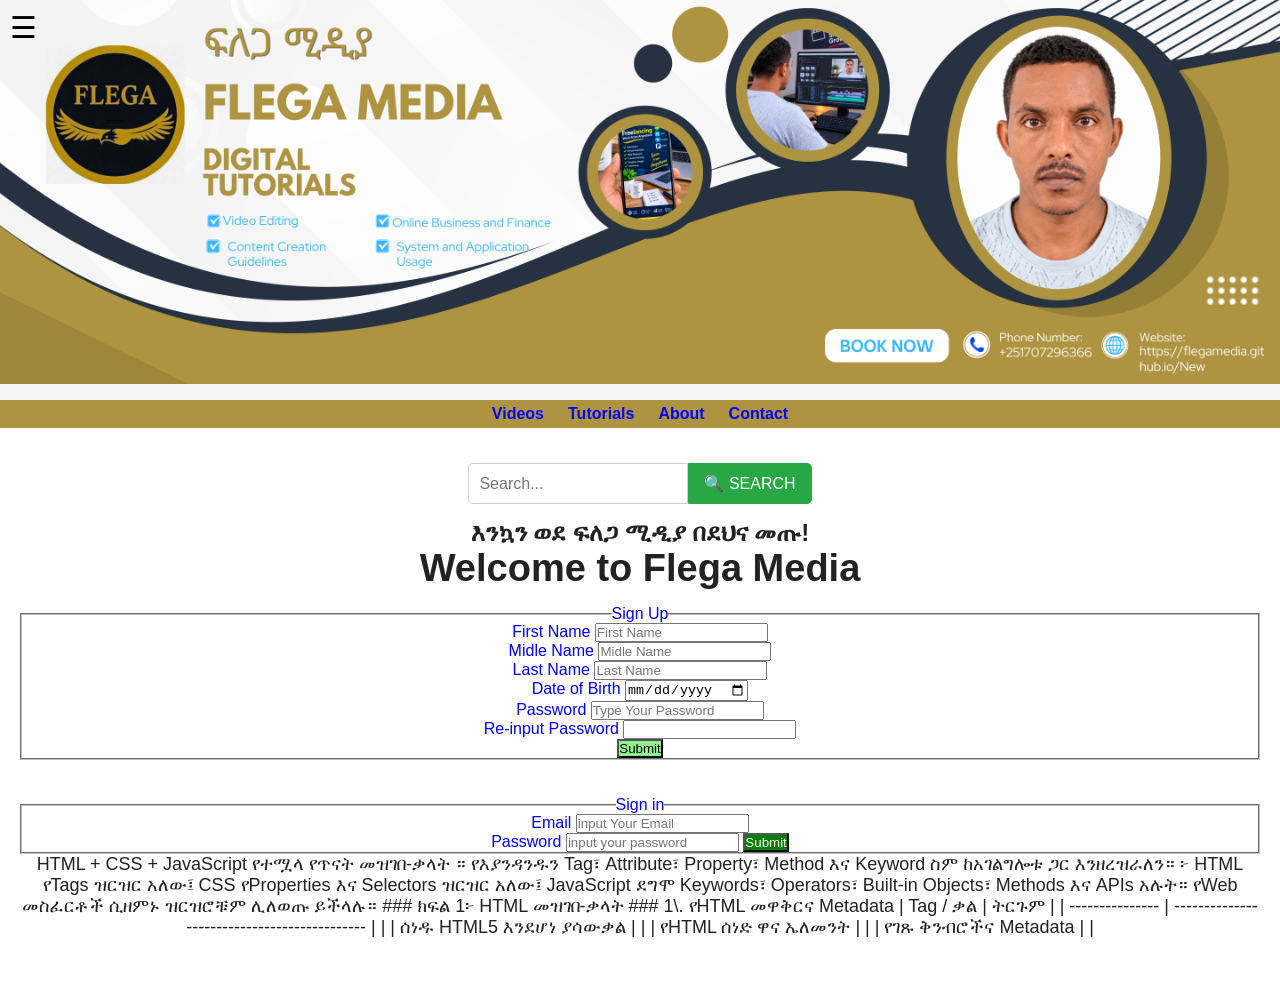
==== commit ace937cb: "Refactor password fields and update text Updated password input fields and modified text content." ====
--- a/index.html
+++ b/index.html
@@ -107,10 +107,10 @@
         <label>Date of Birth</label>
         <input type="date"><br>
         <label>Password</label>
+        <input type="password" placeholder="Type Your Password"><br>
+        <label>Re-input Password</label>
         <input type="password"><br>
-        <label>Re-input Password></label>
-        <input type="password"><br>
-        <input type="submit" style=background-color:lightgreen;>
+        <input type="submit" placeholder="Re-type your Password" style=background-color:lightgreen;>
     </fieldset>
         <br><br>
 
@@ -130,9 +130,9 @@
 
     
 
-<p>      እሺ። ከዚህ በፊት የዘረዘርነውን አሁን ወደ HTML + CSS + JavaScript የተሟላ የጥናት መዝገበ-ቃላት እናሳድገዋለን። የእያንዳንዱን Tag፣ Attribute፣ Property፣ Method እና Keyword ስም ከአገልግሎቱ ጋር እንዘረዝራለን።
-
-አንድ ልዩነት አስታውስ፦ HTML የTags ዝርዝር አለው፤ CSS የProperties እና Selectors ዝርዝር አለው፤ JavaScript ደግሞ Keywords፣ Operators፣ Built-in Objects፣ Methods እና APIs አሉት። የWeb መስፈርቶች ሲዘምኑ ዝርዝሮቹም ሊለወጡ ይችላሉ።
+<p>      HTML + CSS + JavaScript የተሟላ የጥናት መዝገበ-ቃላት ። የእያንዳንዱን Tag፣ Attribute፣ Property፣ Method እና Keyword ስም ከአገልግሎቱ ጋር እንዘረዝራለን።
+
+፦ HTML የTags ዝርዝር አለው፤ CSS የProperties እና Selectors ዝርዝር አለው፤ JavaScript ደግሞ Keywords፣ Operators፣ Built-in Objects፣ Methods እና APIs አሉት። የWeb መስፈርቶች ሲዘምኑ ዝርዝሮቹም ሊለወጡ ይችላሉ።
 
 ### ክፍል 1፦ HTML መዝገበ-ቃላት
 
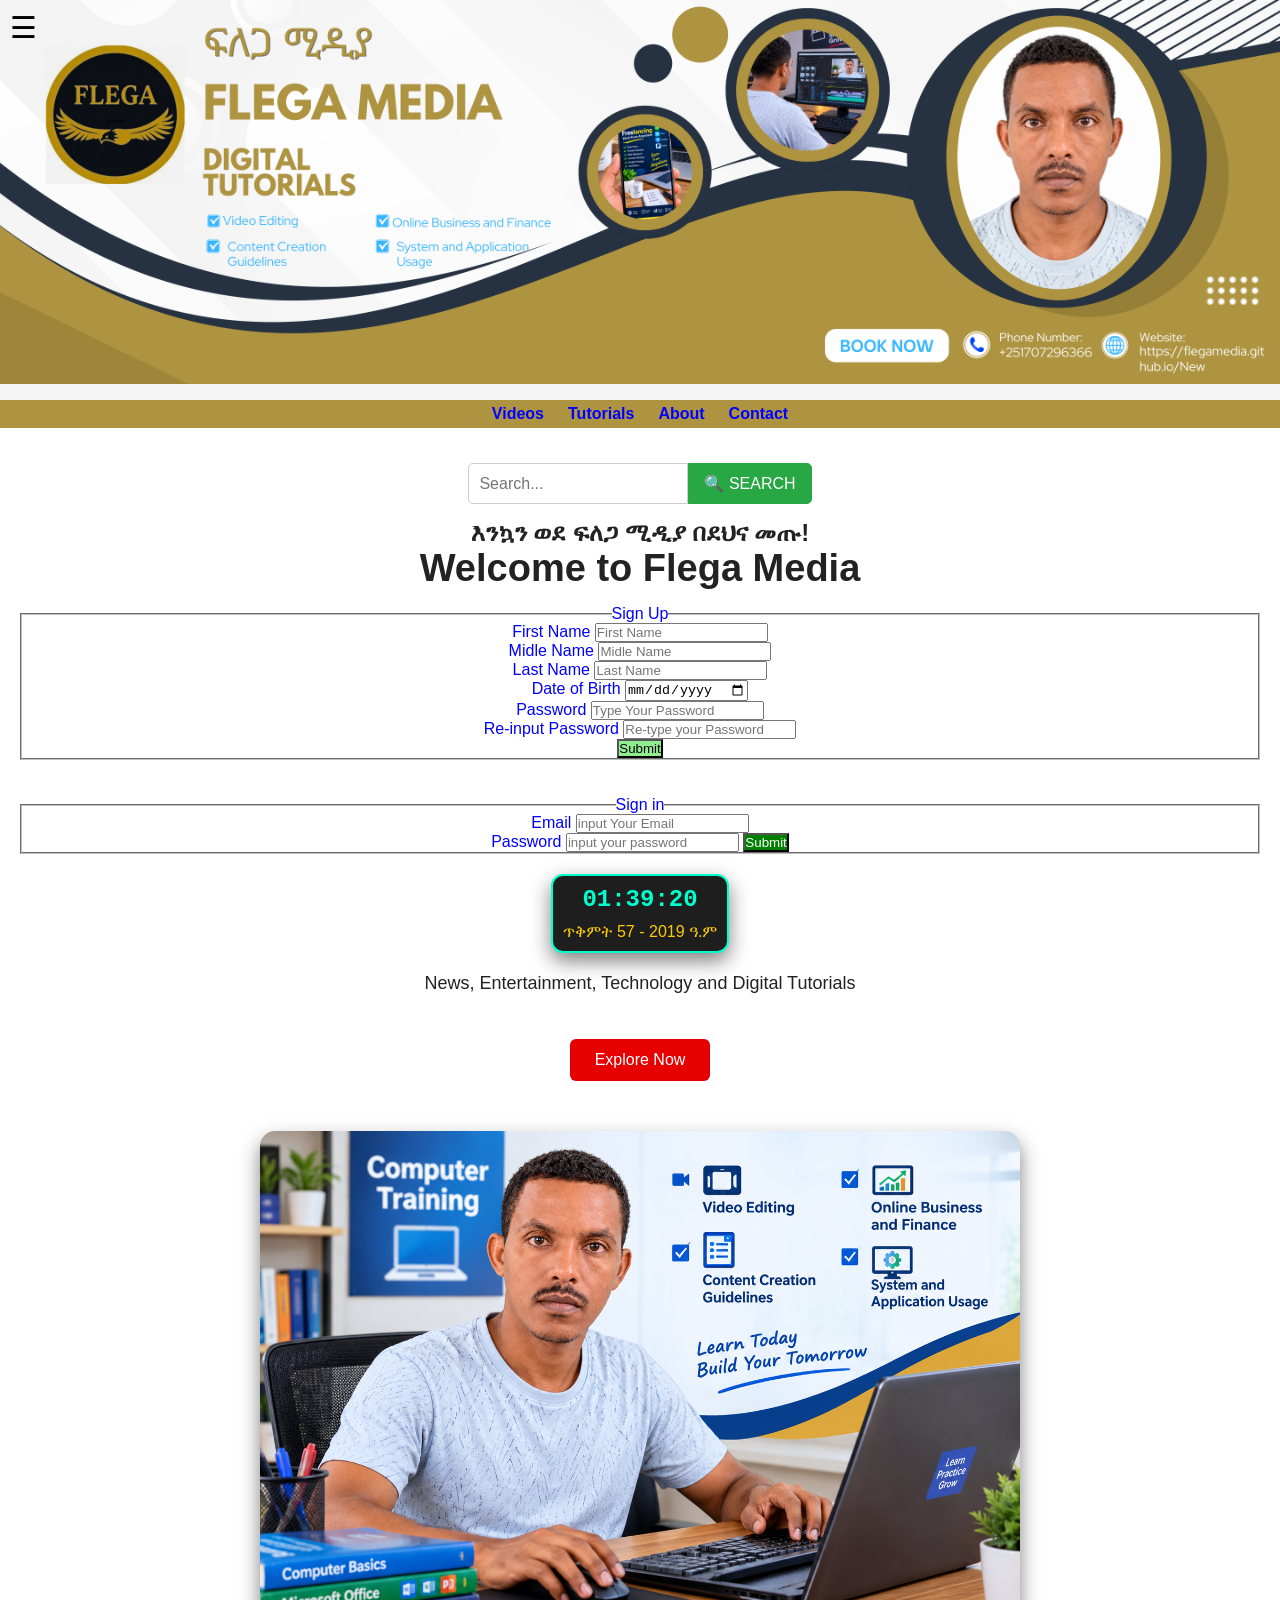
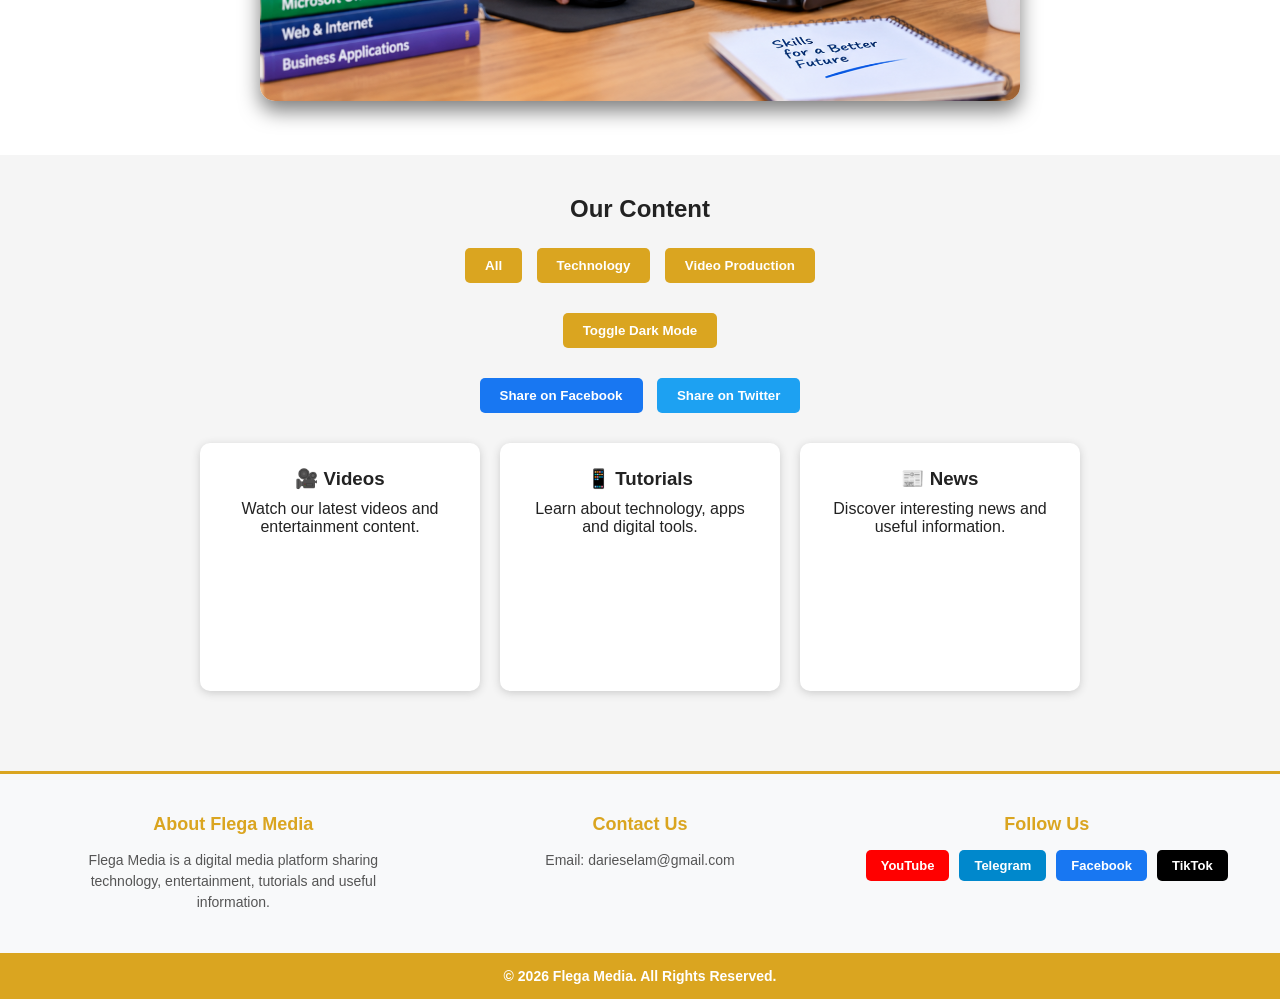
==== commit 6447b7c3: "Update print statement from 'Hello' to 'Goodbye'" ====
--- a/index.html
+++ b/index.html
@@ -109,12 +109,12 @@
         <label>Password</label>
         <input type="password" placeholder="Type Your Password"><br>
         <label>Re-input Password</label>
-        <input type="password"><br>
-        <input type="submit" placeholder="Re-type your Password" style=background-color:lightgreen;>
+        <input type="password" placeholder="Re-type your Password"><br>
+        <input type="submit"  style=background-color:lightgreen;>
     </fieldset>
         <br><br>
 
-    <fieldset style="color:blue";>
+    <fieldset style="color: blue";>
         <legend style="color:blue";>Sign in</legend>
        <label>Email</label>
       <input type="email" placeholder="input Your Email"><br>
@@ -129,716 +129,6 @@
 
 
     
-
-<p>      HTML + CSS + JavaScript የተሟላ የጥናት መዝገበ-ቃላት ። የእያንዳንዱን Tag፣ Attribute፣ Property፣ Method እና Keyword ስም ከአገልግሎቱ ጋር እንዘረዝራለን።
-
-፦ HTML የTags ዝርዝር አለው፤ CSS የProperties እና Selectors ዝርዝር አለው፤ JavaScript ደግሞ Keywords፣ Operators፣ Built-in Objects፣ Methods እና APIs አሉት። የWeb መስፈርቶች ሲዘምኑ ዝርዝሮቹም ሊለወጡ ይችላሉ።
-
-### ክፍል 1፦ HTML መዝገበ-ቃላት
-
-### 1\. የHTML መዋቅርና Metadata
-
-| Tag / ቃል        | ትርጉም                                         |
-| --------------- | -------------------------------------------- |
-| <!DOCTYPE html> | ሰነዱ HTML5 እንደሆነ ያሳውቃል                        |
-| <html>          | የHTML ሰነድ ዋና ኤለመንት                           |
-| <head>          | የገጹ ቅንብሮችና Metadata                          |
-| <title>         | የBrowser Tab ርዕስ                             |
-| <meta>          | Charset፣ Description፣ Viewport ወዘተ           |
-| <link>          | ውጫዊ CSS ወይም ሌላ Resource ማገናኛ                 |
-| <style>         | CSS በHTML ውስጥ ለመጻፍ                           |
-| <body>          | የገጹ ዋና የሚታይ ይዘት                              |
-| <base>          | ለRelative URLs መሠረታዊ URL ለመወሰን               |
-| lang            | የገጹን ቋንቋ መግለጽ                                |
-| charset         | የጽሑፍ ኢንኮዲንግ፤ ብዙውን ጊዜ UTF-8                   |
-| viewport        | በስልክና በሌሎች ስክሪኖች ላይ የገጽ ስፋት መቆጣጠር            |
-| description     | የገጹን አጭር ማብራሪያ                               |
-| favicon         | በBrowser Tab ላይ የሚታይ ትንሽ ምልክት፤ በ<link> ይገለጻል |
-
-### 2\. የጽሑፍና Inline Tags
-
-| Tag          | ትርጉም                       |
-| ------------ | -------------------------- |
-| <h1>–<h6>    | የርዕስ ደረጃዎች                 |
-| <p>          | አንቀጽ                       |
-| <div>        | Block የይዘት መያዣ             |
-| <span>       | Inline የይዘት መያዣ            |
-| <br>         | የመስመር መቀየሪያ                |
-| <hr>         | የርዕስ ወይም የጭብጥ መለያ          |
-| <strong>     | አስፈላጊ ጽሑፍ                  |
-| <b>          | ወፍራም ጽሑፍ                   |
-| <em>         | አጽንኦት                      |
-| <i>          | የተጋደመ ጽሑፍ                  |
-| <u>          | ከታች መስመር                   |
-| <s>          | ከእንግዲህ ትክክል ያልሆነ ጽሑፍ       |
-| <del>        | የተሰረዘ ጽሑፍ                  |
-| <ins>        | የተጨመረ ጽሑፍ                  |
-| <mark>       | የተደምቀ ጽሑፍ                  |
-| <small>      | ትንሽ ጽሑፍ                    |
-| <sub>        | ከመሠረቱ በታች የሚቀመጥ ጽሑፍ        |
-| <sup>        | ከመሠረቱ በላይ የሚቀመጥ ጽሑፍ        |
-| <abbr>       | ምህጻረ ቃል                    |
-| <cite>       | የሥራ ወይም የፈጠራ ሥራ ርዕስ        |
-| <q>          | አጭር ጥቅስ                    |
-| <blockquote> | ረዥም ጥቅስ                    |
-| <code>       | የኮድ ጽሑፍ                    |
-| <pre>        | የተጻፈውን ክፍተትና መስመር ጠብቆ ማሳየት |
-| <kbd>        | የKeyboard ግቤት              |
-| <samp>       | የፕሮግራም ውጤት ምሳሌ             |
-| <var>        | ተለዋዋጭ ለማሳየት                |
-| <wbr>        | ቃል ሊሰበርበት የሚችል ቦታ          |
-
-### 3\. Links፣ Images እና Embedded Content
-
-| Tag          | ትርጉም                          |
-| ------------ | ----------------------------- |
-| <a>          | Hyperlink                     |
-| <img>        | ምስል                           |
-| <picture>    | ተስማሚ ምስል ምርጫ                  |
-| <source>     | የምስል፣ ድምፅ ወይም ቪዲዮ ምንጭ         |
-| <figure>     | ምስል፣ ዲያግራም ወይም ሌላ ራሱን የቻለ ይዘት |
-| <figcaption> | የFigure ማብራሪያ                 |
-| <audio>      | ድምፅ                           |
-| <video>      | ቪዲዮ                           |
-| <track>      | Subtitle ወይም Caption          |
-| <iframe>     | ሌላ ድረ-ገጽን ማካተት                |
-| <embed>      | ውጫዊ ይዘት ማሳየት                  |
-| <object>     | ውጫዊ Resource ማካተት             |
-| <map>        | የምስል አካባቢዎችን ከLink ጋር ማያያዝ    |
-| <area>       | በImage Map ውስጥ የሚጫን አካባቢ      |
-
-### 4\. Lists እና Tables
-
-| Tag        | ትርጉም            |
-| ---------- | --------------- |
-| <ul>       | በነጥብ የሚዘረዝር     |
-| <ol>       | በቁጥር የሚዘረዝር     |
-| <li>       | የዝርዝር ንጥል       |
-| <dl>       | የቃልና ማብራሪያ ዝርዝር |
-| <dt>       | የሚብራራው ቃል       |
-| <dd>       | የቃሉ ማብራሪያ       |
-| <table>    | ሰንጠረዥ           |
-| <caption>  | የሰንጠረዥ ርዕስ      |
-| <thead>    | የሰንጠረዥ ራስጌ ረድፎች |
-| <tbody>    | ዋና የሰንጠረዥ ይዘት   |
-| <tfoot>    | የመጨረሻ ረድፎች      |
-| <tr>       | ረድፍ             |
-| <th>       | የራስጌ ሴል         |
-| <td>       | የውሂብ ሴል         |
-| <colgroup> | የአምዶች ቡድን       |
-| <col>      | የአምድ ቅንብር       |
-
-### 5\. Forms እና Input Types
-
-| Tag        | ትርጉም                 |
-| ---------- | -------------------- |
-| <form>     | የመረጃ መሙያ ቅጽ          |
-| <label>    | የመስክ ስም              |
-| <input>    | የመረጃ ግቤት             |
-| <textarea> | ረዥም ጽሑፍ ማስገቢያ        |
-| <button>   | ቁልፍ                  |
-| <select>   | የምርጫ ዝርዝር            |
-| <option>   | የምርጫ ንጥል             |
-| <optgroup> | የምርጫ ንጥሎች ቡድን        |
-| <fieldset> | ተዛማጅ የForm መስኮች      |
-| <legend>   | የFieldset ርዕስ        |
-| <datalist> | የጥቆማ አማራጮች           |
-| <output>   | የስሌት ውጤት             |
-| <progress> | የሂደት መጠን             |
-| <meter>    | በተወሰነ ክልል ውስጥ ያለ መጠን |
-
-የ`<input>` ዋና ዋና `type` እሴቶች፦
-
-`text`, `password`, `email`, `number`, `tel`, `url`, `search`, `date`, `time`, `datetime-local`, `month`, `week`, `color`, `checkbox`, `radio`, `file`, `hidden`, `range`, `submit`, `reset`, `button`, `image`.
-
-### 6\. Semantic፣ Interactive እና የሌሎች HTML Tags
-
-* Semantic: `<header>`, `<nav>`, `<main>`, `<section>`, `<article>`, `<aside>`, `<footer>`, `<address>`, `<search>`.
-
-* Interactive: `<details>`, `<summary>`, `<dialog>`.
-
-* ሌሎች: `<time>`, `<data>`, `<bdi>`, `<bdo>`, `<ruby>`, `<rt>`, `<rp>`, `<template>`, `<slot>`, `<canvas>`, `<svg>`, `<math>`, `<script>`, `<noscript>`.
-
-አንዳንድ የቀድሞ ወይም የተሰረዙ ታጎች እንደ `<font>`, `<center>`, `<marquee>`, `<big>`, `<frame>`, `<frameset>`, `<acronym>`, `<strike>` እና `<tt>` በአዲስ ፕሮጀክት መጠቀም አይመከርም።
-
-### ክፍል 2፦ CSS ሙሉ የጥናት መዝገበ-ቃላት
-
-CSS የHTML ኤለመንቶችን ቀለም፣ ቅርጽ፣ መጠንና አቀማመጥ ይቆጣጠራል።
-
-### 7\. CSS Selectors
-
-| Selector       | አገልግሎት                              |
-| -------------- | ----------------------------------- |
-| *              | ሁሉንም ኤለመንቶች                         |
-| p              | ሁሉንም p Tags                         |
-| .class         | በClass ስም መምረጥ                      |
-| #id            | በID መምረጥ                            |
-| A B            | B በA ውስጥ ሲኖር                        |
-| A > B          | ቀጥተኛ ልጅ                             |
-| A + B          | ወዲያውኑ የሚቀጥለው ወንድም ኤለመንት             |
-| A ~ B          | ተከታይ ወንድም ኤለመንቶች                    |
-| [type]         | የተወሰነ Attribute ያለው                 |
-| [type="text"]  | Attribute የተወሰነ እሴት ሲኖረው            |
-| :hover         | Mouse በላዩ ሲያርፍ                      |
-| :focus         | ኤለመንት ትኩረት ሲያገኝ                     |
-| :active        | ኤለመንት ሲነቃ                           |
-| :checked       | Checkbox ወይም Radio ሲመረጥ             |
-| :disabled      | ኤለመንት ሲሰናከል                         |
-| :first-child   | የመጀመሪያ ልጅ                           |
-| :last-child    | የመጨረሻ ልጅ                            |
-| :nth-child(n)  | በቁጥር የተወሰነ ልጅ                       |
-| :not()         | የተወሰነውን የማይመርጥ                      |
-| :is()          | ከብዙ Selectors አንዱን መምረጥ             |
-| :where()       | ዝቅተኛ Specificity ያለው የSelector ቡድን  |
-| :has()         | የተወሰነ የውስጥ ወይም ተዛማጅ ኤለመንት ያለውን መምረጥ |
-| ::before       | ከይዘቱ በፊት የPseudo-element ስታይል       |
-| ::after        | ከይዘቱ በኋላ የPseudo-element ስታይል       |
-| ::first-letter | የመጀመሪያ ፊደል                          |
-| ::first-line   | የመጀመሪያ መስመር                         |
-| ::selection    | ተመርጦ የተደምቀ ጽሑፍ                      |
-
-### 8\. CSS የጽሑፍ፣ ቀለምና Background Properties
-
-| Property              | አገልግሎት                |
-| --------------------- | --------------------- |
-| color                 | የጽሑፍ ቀለም              |
-| background            | አጠቃላይ Background ቅንብር |
-| background-color      | የጀርባ ቀለም              |
-| background-image      | የጀርባ ምስል              |
-| background-size       | የBackground መጠን       |
-| background-position   | የBackground ቦታ        |
-| background-repeat     | የBackground ድግግሞሽ     |
-| background-attachment | ከገጹ ጋር መንቀሳቀሱን መቆጣጠር  |
-| opacity               | የግልጽነት መጠን            |
-| font-family           | የፊደል ቤተሰብ             |
-| font-size             | የፊደል መጠን              |
-| font-weight           | የፊደል ውፍረት             |
-| font-style            | የፊደል ቅርጽ              |
-| font-variant          | የፊደል ልዩ ቅርጾች          |
-| line-height           | የመስመር ርቀት             |
-| letter-spacing        | የፊደል ርቀት              |
-| word-spacing          | የቃላት ርቀት              |
-| text-align            | የጽሑፍ አቀማመጥ            |
-| text-align-last       | የመጨረሻ መስመር አቀማመጥ      |
-| text-decoration       | የጽሑፍ ማስዋቢያ            |
-| text-transform        | የፊደል ትልቅና ትንሽ መሆን     |
-| text-indent           | የአንቀጽ መጀመሪያ ርቀት       |
-| text-shadow           | የጽሑፍ ጥላ               |
-| text-overflow         | ከቦታ የሚበልጥ ጽሑፍ ማሳያ     |
-| white-space           | የክፍተትና መስመር አያያዝ      |
-| overflow-wrap         | ረጅም ቃል እንዲሰበር         |
-| word-break            | የቃል መሰበር              |
-| hyphens               | የቃል ክፍፍል              |
-| direction             | የጽሑፍ አቅጣጫ             |
-| writing-mode          | የጽሑፍ አቀማመጥ አቅጣጫ       |
-
-### 9\. CSS Box Model፣ Size እና Border
-
-| Property                      | አገልግሎት                   |
-| ----------------------------- | ------------------------ |
-| width, height                 | ስፋትና ቁመት                 |
-| min-width, max-width          | ዝቅተኛና ከፍተኛ ስፋት           |
-| min-height, max-height        | ዝቅተኛና ከፍተኛ ቁመት           |
-| margin                        | የውጭ ርቀት                  |
-| margin-top                    | የላይ ውጭ ርቀት               |
-| margin-right                  | የቀኝ ውጭ ርቀት               |
-| margin-bottom                 | የታች ውጭ ርቀት               |
-| margin-left                   | የግራ ውጭ ርቀት               |
-| padding                       | የውስጥ ርቀት                 |
-| padding-top/right/bottom/left | የውስጥ ርቀቶች                |
-| border                        | የድንበር ቅንብር               |
-| border-width                  | የድንበር ውፍረት               |
-| border-style                  | የድንበር ቅርጽ                |
-| border-color                  | የድንበር ቀለም                |
-| border-radius                 | የጠርዝ ክብነት                |
-| border-top/right/bottom/left  | የተለያዩ የድንበር ጎኖች          |
-| outline                       | ከBorder ውጭ የሚታይ መስመር     |
-| outline-offset                | በOutlineና ኤለመንት መካከል ርቀት |
-| box-shadow                    | የBox ጥላ                  |
-| box-sizing                    | የመጠን ስሌት ዘዴ              |
-| aspect-ratio                  | የስፋትና ቁመት ጥምርታ           |
-| overflow                      | ከወሰን የሚወጣ ይዘት            |
-| overflow-x, overflow-y        | አግድምና ቁመታዊ Overflow      |
-
-### 10\. CSS Display፣ Position፣ Flexbox እና Grid
-
-| Property                 | አገልግሎት                         |
-| ------------------------ | ------------------------------ |
-| display                  | የኤለመንት አቀራረብ                   |
-| visibility               | የሚታይ መሆኑን መቆጣጠር                |
-| position                 | የኤለመንት አቀማመጥ                   |
-| top, right, bottom, left | የአቀማመጥ ማስተካከያ                  |
-| inset                    | የአቀማመጥ አቅጣጫዎችን በአንድ ማስተካከል     |
-| z-index                  | የፊትና የኋላ ደረጃ                   |
-| float                    | ይዘትን ወደ ጎን ማስቀመጥ               |
-| clear                    | የFloat ተፅዕኖን መቆጣጠር             |
-| flex-direction           | የFlex አቅጣጫ                     |
-| flex-wrap                | ወደ ቀጣይ መስመር መሄድ                |
-| flex-flow                | የFlex Directionና Wrap አጭር ቅንብር |
-| justify-content          | በዋናው አቅጣጫ ማስተካከል               |
-| align-items              | በተሻጋሪ አቅጣጫ ማስተካከል              |
-| align-content            | ብዙ ረድፎችን ማስተካከል                |
-| align-self               | የአንድ ንጥል አቀማመጥ                 |
-| flex                     | የFlex እድገት፣ መቀነስና መሠረታዊ መጠን    |
-| flex-grow                | ቦታ ሲኖር መስፋት                    |
-| flex-shrink              | ቦታ ሲጠብ መቀነስ                    |
-| flex-basis               | መሠረታዊ መጠን                      |
-| order                    | የFlex/Grid ንጥል ቅደም ተከተል        |
-| gap                      | በንጥሎች መካከል ርቀት                 |
-| row-gap, column-gap      | በረድፍና በአምድ መካከል ርቀት            |
-| grid-template-columns    | የGrid አምዶች                     |
-| grid-template-rows       | የGrid ረድፎች                     |
-| grid-template-areas      | የGrid አካባቢ ስሞች                 |
-| grid-column              | የአምድ ወሰን                       |
-| grid-row                 | የረድፍ ወሰን                       |
-| grid-area                | የGrid ንጥል ቦታ                   |
-| grid-auto-flow           | አውቶማቲክ የGrid ንጥሎች አቀማመጥ        |
-| place-items              | የGrid ንጥሎች አቀማመጥ               |
-| place-content            | የGrid ይዘት አቀማመጥ                |
-| place-self               | የአንድ ንጥል አቀማመጥ                 |
-
-### 11\. CSS Effects፣ Transforms እና Animation
-
-| Property / Rule           | አገልግሎት                      |
-| ------------------------- | --------------------------- |
-| cursor                    | የMouse ጠቋሚ ቅርጽ              |
-| filter                    | Blur እና ሌሎች የምስል ተፅዕኖዎች     |
-| backdrop-filter           | ከኤለመንት ጀርባ ያለውን ማስተካከል      |
-| transform                 | ማዞር፣ ማሳደግ፣ ማንቀሳቀስ           |
-| transform-origin          | የTransform መነሻ ነጥብ          |
-| transition                | ለስላሳ የስታይል ለውጥ              |
-| transition-duration       | የTransition ጊዜ              |
-| transition-delay          | የTransition መዘግየት           |
-| transition-property       | የሚቀየረው Property             |
-| animation                 | የAnimation አጠቃላይ ቅንብር       |
-| animation-name            | የAnimation ስም               |
-| animation-duration        | የAnimation ጊዜ               |
-| animation-delay           | የAnimation መዘግየት            |
-| animation-iteration-count | የድግግሞሽ ብዛት                  |
-| animation-direction       | የAnimation አቅጣጫ             |
-| animation-timing-function | የፍጥነት ለውጥ                   |
-| animation-fill-mode       | ከAnimation በፊትና በኋላ ያለ ስታይል |
-| animation-play-state      | Animation ማቆም ወይም ማስቀጠል     |
-| @keyframes                | የAnimation ደረጃዎችን መግለጽ      |
-| scroll-behavior           | የScroll እንቅስቃሴ              |
-| scroll-snap-type          | የScroll ማስተካከያ ነጥቦች         |
-| object-fit                | ምስልን በመያዣ ውስጥ ማስማማት         |
-| object-position           | የምስል አቀማመጥ                  |
-
-### 12\. CSS Responsive Design፣ Units እና Functions
-
-Units
-
-* ፍጹም መጠኖች፦ `px`, `cm`, `mm`, `in`, `pt`, `pc`
-
-* አንጻራዊ መጠኖች፦ `%`, `em`, `rem`, `ex`, `ch`, `lh`
-
-* Viewport መጠኖች፦ `vw`, `vh`, `vmin`, `vmax`, `svh`, `lvh`, `dvh`
-
-* የGrid መለኪያ፦ `fr`
-
-Responsive እና Rules
-
-| ቃል         | አገልግሎት                                |
-| ---------- | ------------------------------------- |
-| @media     | በScreen ወይም Device ሁኔታ መሠረት ስታይል መቀየር |
-| @supports  | Browser አንድ CSS ባህሪ መደገፉን መፈተሽ        |
-| @font-face | ብጁ Font ማስገባት                         |
-| @import    | ሌላ CSS ፋይል ማስገባት                      |
-| :root      | ዋናው HTML ኤለመንትና የCSS Variables መያዣ    |
-| var()      | CSS Variable መጠቀም                     |
-| calc()     | ስሌት                                   |
-| min()      | ከእሴቶች ዝቅተኛውን መውሰድ                     |
-| max()      | ከእሴቶች ከፍተኛውን መውሰድ                     |
-| clamp()    | በዝቅተኛና ከፍተኛ ገደብ መካከል መጠን መቆጣጠር        |
-| repeat()   | የGrid ቅንብርን መድገም                      |
-| minmax()   | የGrid ንጥል ዝቅተኛና ከፍተኛ መጠን              |
-| auto-fit   | የGrid አምዶችን በሚስማማ ሁኔታ ማስተካከል          |
-| auto-fill  | የGrid ትራኮችን በሚገኝ ቦታ መሠረት መፍጠር         |
-
-CSS ሌሎች ቁልፍ ቃላት፦ `inherit`, `initial`, `unset`, `revert`, `none`, `auto`, `normal`, `important`, `transparent`, `currentColor`.
-
-### ክፍል 3፦ JavaScript ሙሉ የጥናት መዝገበ-ቃላት
-
-JavaScript ውስጥ ያሉ ቃላትን በVariables፣ Operators፣ Conditions፣ Functions፣ Objects፣ DOM እና Browser APIs እንከፍላለን።
-
-### 13\. JavaScript Keywords
-
-| Keyword     | አገልግሎት                                            |
-| ----------- | ------------------------------------------------- |
-| let         | እንደገና ሊመደብ የሚችል Variable                          |
-| const       | እንደገና ሊመደብ የማይችል Variable                         |
-| var         | የቀድሞ Variable መግለጫ                                |
-| if          | ሁኔታ መፈተሽ                                          |
-| else        | ካልሆነ                                              |
-| switch      | በብዙ ሁኔታዎች መካከል መምረጥ                               |
-| case        | የSwitch ሁኔታ                                       |
-| default     | ነባሪ ምርጫ                                           |
-| for         | ድግግሞሽ                                             |
-| while       | ሁኔታ እውነት እስከሆነ ድረስ መድገም                           |
-| do          | ቢያንስ አንድ ጊዜ ማስኬድ                                  |
-| break       | Loop ወይም Switch ማቋረጥ                              |
-| continue    | ወደ ቀጣይ Loop ዙር መሄድ                                |
-| function    | Function መፍጠር                                     |
-| return      | ከFunction ውጤት መመለስ                                |
-| try         | ስህተት ሊከሰት የሚችል ኮድ                                 |
-| catch       | ስህተት መያዝ                                          |
-| finally     | በመጨረሻ የሚሠራ ክፍል                                    |
-| throw       | ስህተት ማስነሳት                                        |
-| class       | Class መፍጠር                                        |
-| extends     | ከሌላ Class መውረስ                                    |
-| constructor | የClass መጀመሪያ ማዋቀሪያ                                |
-| super       | የParent Class ባህሪያትን መጠቀም                         |
-| new         | አዲስ Object መፍጠር                                   |
-| this        | አሁን ያለውን Context ማመልከት                            |
-| import      | ከሌላ Module ኮድ ማስገባት                               |
-| export      | ኮድ ለሌላ Module ማቅረብ                                |
-| from        | የModule ምንጭ መግለጽ                                  |
-| as          | ሌላ ስም መስጠት                                        |
-| async       | Asynchronous Function መግለጽ                        |
-| await       | Promise ውጤትን መጠበቅ                                 |
-| yield       | ከGenerator ጊዜያዊ ውጤት መስጠት                          |
-| debugger    | የDebugging ነጥብ ማስገባት                              |
-| delete      | የObject Property ማስወገድ                            |
-| typeof      | የእሴት አይነት መፈተሽ                                    |
-| instanceof  | Object ከClass ወይም Constructor ጋር ግንኙነት መፈተሽ       |
-| in          | Property በObject ውስጥ መኖሩን መፈተሽ                    |
-| void        | የExpression ውጤትን undefined ማድረግ                   |
-| with        | በStrict Mode የማይፈቀድ የቀድሞ ባህሪ                      |
-| enum        | በJavaScript ውስጥ የተጠበቀ ስም፤ መደበኛ Enum Keyword አይደለም |
-
-ሌሎች የተለዩ እሴቶች፦ `true`, `false`, `null`, `undefined`, `NaN`, `Infinity`.
-
-### 14\. JavaScript Operators
-
-| Operator | አገልግሎት | |---|---| | `+` | መደመር ወይም ሕብረቃል ማያያዝ | | `-` | መቀነስ | | `*` | ማባዛት | | `/` | ማካፈል | | `%` | ቀሪ ማግኘት | | `**` | ወደ ኃይል ማሳደግ | | `=` | እሴት መመደብ | | `+=`, `-=`, `*=`, `/=` | ስሌት ከመመደብ ጋር | | `==` | ዓይነትን ሊቀይር በሚችል ንጽጽር | | `===` | ጥብቅ እኩልነት | | `!=` | ያልተለያዩ ዓይነቶችን ሊያስተካክል የሚችል አለመመሳሰል | | `!==` | ጥብቅ አለመመሳሰል | | `>` , `<` | ከፍተኛና ዝቅተኛ ንጽጽር | | `>=`, `<=` | ከዚያ በላይ/በታች ወይም እኩል | | `&&` | AND | | `||` | OR | | `!` | NOT | | `??` | Nullish coalescing | | `?.` | Optional chaining | | `condition ? a : b` | Ternary ምርጫ | | `++`, `--` | በአንድ መጨመር/መቀነስ | | `...` | Spread ወይም Rest | | `=>` | Arrow Function | | `typeof` | የእሴት አይነት | | `delete` | Object Property ማስወገድ | | `&`, `|`, `^`, `~` | Bitwise Operations | | `<<`, `>>`, `>>>` | Bitwise Shifts |
-
-### 15\. JavaScript Data Types
-
-| Data Type | ምሳሌ                 |
-| --------- | ------------------- |
-| String    | "Hello"             |
-| Number    | 42, 3.14            |
-| BigInt    | 123n                |
-| Boolean   | true, false         |
-| Undefined | undefined           |
-| Null      | null                |
-| Symbol    | Symbol("id")        |
-| Object    | {name: "Getnet"}    |
-| Array     | [1, 2, 3]           |
-| Function  | function greet() {} |
-
-### 16\. JavaScript String Methods
-
-| Method / Property | አገልግሎት              |
-| ----------------- | ------------------- |
-| .length           | የString ርዝመት        |
-| .charAt()         | በተወሰነ ቦታ ያለ ፊደል     |
-| .at()             | በIndex ፊደል ማግኘት     |
-| .includes()       | ጽሑፉ መኖሩን መፈተሽ       |
-| .indexOf()        | የመጀመሪያ ቦታ           |
-| .lastIndexOf()    | የመጨረሻ ቦታ            |
-| .slice()          | ክፍል መውሰድ            |
-| .substring()      | የጽሑፍ ክፍል ማግኘት       |
-| .replace()        | ጽሑፍ መተካት            |
-| .replaceAll()     | ሁሉንም ተዛማጅ ጽሑፎች መተካት |
-| .split()          | Stringን Array ማድረግ  |
-| .concat()         | ጽሑፎችን ማያያዝ          |
-| .trim()           | የጫፍ ክፍተቶችን ማስወገድ    |
-| .trimStart()      | የመጀመሪያ ክፍተት ማስወገድ   |
-| .trimEnd()        | የመጨረሻ ክፍተት ማስወገድ    |
-| .toUpperCase()    | ወደ ትልቅ ፊደል          |
-| .toLowerCase()    | ወደ ትንሽ ፊደል          |
-| .startsWith()     | በዚያ መጀመሩን መፈተሽ      |
-| .endsWith()       | በዚያ መጨረሱን መፈተሽ      |
-| .match()          | ከPattern ጋር ማዛመድ    |
-| .matchAll()       | ሁሉንም ተዛማጅ ውጤቶች ማግኘት |
-| .search()         | በPattern መፈለግ       |
-| .padStart()       | ከመጀመሪያ ቁምፊ መጨመር     |
-| .padEnd()         | ከመጨረሻ ቁምፊ መጨመር      |
-| .repeat()         | ጽሑፍ መድገም            |
-
-### 17\. JavaScript Array Methods
-
-| Method          | አገልግሎት                           |
-| --------------- | -------------------------------- |
-| Array.isArray() | Array መሆኑን መፈተሽ                  |
-| .push()         | ከመጨረሻ መጨመር                       |
-| .pop()          | ከመጨረሻ ማስወገድ                      |
-| .shift()        | ከመጀመሪያ ማስወገድ                     |
-| .unshift()      | ከመጀመሪያ መጨመር                      |
-| .map()          | እያንዳንዱን ንጥል ቀይሮ አዲስ Array ማግኘት   |
-| .filter()       | ሁኔታውን የሚያሟሉ ንጥሎችን ማግኘት           |
-| .find()         | የመጀመሪያውን ተስማሚ ንጥል ማግኘት           |
-| .findIndex()    | የተስማሚውን Index ማግኘት               |
-| .forEach()      | በእያንዳንዱ ንጥል ላይ ሥራ ማከናወን          |
-| .reduce()       | ንጥሎችን ወደ አንድ ውጤት ማጠቃለል           |
-| .reduceRight()  | ከቀኝ ወደ ግራ ማጠቃለል                  |
-| .includes()     | ንጥሉ መኖሩን መፈተሽ                    |
-| .indexOf()      | የንጥል Index                       |
-| .lastIndexOf()  | የመጨረሻ ተዛማጅ Index                 |
-| .slice()        | ክፍል በመውሰድ አዲስ Array              |
-| .splice()       | ንጥሎችን ማስወገድ/መጨመር                 |
-| .concat()       | Arrays ማያያዝ                      |
-| .join()         | Arrayን String ማድረግ               |
-| .sort()         | መደርደር                            |
-| .reverse()      | ቅደም ተከተል መገልበጥ                   |
-| .flat()         | የተደራረቡ Arrays ማጠፍ                |
-| .flatMap()      | Map ከFlat ጋር                     |
-| .some()         | ቢያንስ አንድ ንጥል ሁኔታውን ማሟላቱን መፈተሽ    |
-| .every()        | ሁሉም ንጥሎች ሁኔታውን ማሟላታቸውን መፈተሽ      |
-| .at()           | በIndex ንጥል ማግኘት                  |
-| .fill()         | ንጥሎችን በእሴት መሙላት                  |
-| .copyWithin()   | ንጥሎችን በውስጡ መቅዳት                  |
-| .toSorted()     | ዋናውን Array ሳይቀይር የተደረደረ Array    |
-| .toReversed()   | ዋናውን Array ሳይቀይር የተገለበጠ Array    |
-| .toSpliced()    | ዋናውን Array ሳይቀይር ንጥሎችን ማስተካከል    |
-| .with()         | በIndex ያለ ንጥል ቀይሮ አዲስ Array ማግኘት |
-
-### 18\. JavaScript Objects እና Built-in Objects
-
-| Object / Method         | አገልግሎት                              |
-| ----------------------- | ----------------------------------- |
-| Object.keys()           | የProperties ስሞች                     |
-| Object.values()         | የProperties እሴቶች                    |
-| Object.entries()        | የProperties እና Values ጥንዶች          |
-| Object.assign()         | የObject ባህሪያትን ማቀናጀት                |
-| Object.hasOwn()         | የራሱ Property መኖሩን መፈተሽ              |
-| Object.freeze()         | የObject ለውጦችን መከላከል                 |
-| Object.create()         | በተወሰነ Prototype ላይ Object መፍጠር      |
-| Object.fromEntries()    | የጥንዶችን ዝርዝር Object ማድረግ             |
-| Object.groupBy()        | ንጥሎችን በቡድን ማደራጀት                    |
-| Math.round()            | ወደ ቅርብ ኢንቲጀር ማጠጋጋት                  |
-| Math.floor()            | ወደ ታች ማጠጋጋት                         |
-| Math.ceil()             | ወደ ላይ ማጠጋጋት                         |
-| Math.random()           | የPseudo-random ቁጥር                  |
-| Math.max() / Math.min() | ከፍተኛ/ዝቅተኛ እሴት                       |
-| Math.abs()              | አዎንታዊ ርቀት እሴት                       |
-| Math.sqrt()             | ካሬ ሥር                               |
-| Math.pow()              | ወደ ኃይል ማሳደግ                         |
-| Number()                | ወደ Number መቀየር                      |
-| Number.isNaN()          | ትክክለኛውን NaN መፈተሽ                    |
-| Number.isFinite()       | የተወሰነ ቁጥር መሆኑን መፈተሽ                 |
-| parseInt()              | ኢንቲጀር ቁጥር ማንበብ                      |
-| parseFloat()            | የDecimal ቁጥር ማንበብ                   |
-| String()                | ወደ String መቀየር                      |
-| Boolean()               | ወደ Boolean መቀየር                     |
-| Date                    | ቀንና ሰዓት                             |
-| RegExp                  | የጽሑፍ ማዛመጃ Pattern                   |
-| JSON.parse()            | JSON Stringን ወደ JavaScript እሴት መቀየር |
-| JSON.stringify()        | JavaScript እሴትን JSON String ማድረግ    |
-| Map                     | የKey-Value መዋቅር                     |
-| Set                     | የተደጋገሙ እሴቶችን የማይቀበል መዋቅር            |
-| WeakMap                 | ደካማ ማጣቀሻ ያለው Map                    |
-| WeakSet                 | ደካማ ማጣቀሻ ያለው Set                    |
-| Promise                 | Asynchronous ውጤት                    |
-| Error                   | የስህተት ነገር                           |
-| Intl                    | የቋንቋና የአካባቢ ቅርጸት                    |
-
-### 19\. DOM Methods እና Properties
-
-| Method / Property                 | አገልግሎት                      |
-| --------------------------------- | --------------------------- |
-| document                          | የአሁኑ HTML ሰነድ               |
-| document.getElementById()         | በID መፈለግ                    |
-| document.getElementsByClassName() | በClass መፈለግ                 |
-| document.getElementsByTagName()   | በTag መፈለግ                   |
-| document.querySelector()          | በCSS Selector የመጀመሪያውን ማግኘት |
-| document.querySelectorAll()       | ሁሉንም ተዛማጅ ኤለመንቶች ማግኘት       |
-| document.createElement()          | ኤለመንት መፍጠር                  |
-| document.createTextNode()         | የጽሑፍ Node መፍጠር              |
-| element.textContent               | ጽሑፍ ማንበብ/መቀየር               |
-| element.innerHTML                 | HTML ይዘት ማንበብ/መቀየር          |
-| element.outerHTML                 | ኤለመንቱን ጨምሮ ያለው HTML         |
-| element.innerText                 | በአቀራረብ መሠረት የሚታይ ጽሑፍ        |
-| element.value                     | የForm እሴት                   |
-| element.getAttribute()            | Attribute ማንበብ              |
-| element.setAttribute()            | Attribute መጨመር/መቀየር         |
-| element.removeAttribute()         | Attribute ማስወገድ             |
-| element.hasAttribute()            | Attribute መኖሩን መፈተሽ         |
-| element.classList.add()           | Class መጨመር                  |
-| element.classList.remove()        | Class ማስወገድ                 |
-| element.classList.toggle()        | Class መቀያየር                 |
-| element.classList.contains()      | Class መኖሩን መፈተሽ             |
-| element.style                     | Inline CSS                  |
-| element.append()                  | ይዘት መጨመር                    |
-| element.prepend()                 | በመጀመሪያ መጨመር                 |
-| element.before() / after()        | ከኤለመንቱ በፊት/በኋላ መጨመር         |
-| element.remove()                  | ኤለመንት ማስወገድ                 |
-| element.replaceWith()             | ኤለመንት መተካት                  |
-| element.closest()                 | ቅርብ ተዛማጅ ወላጅ ማግኘት           |
-| element.matches()                 | ከCSS Selector ጋር መዛመዱን መፈተሽ |
-| element.parentElement             | ወላጅ ኤለመንት                   |
-| element.children                  | ቀጥተኛ ልጆች                    |
-| element.nextElementSibling        | ቀጣይ ወንድም ኤለመንት              |
-| element.previousElementSibling    | ቀዳሚ ወንድም ኤለመንት              |
-| element.focus()                   | ትኩረት መስጠት                   |
-| element.blur()                    | ትኩረት ማስወገድ                  |
-| element.click()                   | የClick እርምጃ ማስነሳት           |
-| element.insertAdjacentHTML()      | HTML በተወሰነ ቦታ ማስገባት         |
-
-የደህንነት ማስታወሻ፦ `innerHTML` ከተጠቃሚ በቀጥታ የተገኘ ያልተረጋገጠ ጽሑፍ ለማሳየት መጠቀም የXSS የደህንነት ችግር ሊያመጣ ይችላል። ለመደበኛ ጽሑፍ `textContent` ይመረጣል።
-
-### 20\. Events
-
-| Event            | መቼ ይከሰታል?                      |
-| ---------------- | ------------------------------ |
-| click            | ሲጫን                            |
-| dblclick         | ሁለት ጊዜ ሲጫን                     |
-| input            | በInput ይዘት ላይ ለውጥ ሲደረግ         |
-| change           | እሴት ሲቀየርና ለውጡ ሲታወቅ             |
-| submit           | Form ሲላክ                       |
-| reset            | Form ሲመለስ                      |
-| keydown          | የKeyboard ቁልፍ ሲጫን              |
-| keyup            | የKeyboard ቁልፍ ሲለቀቅ             |
-| pointerdown      | Pointer ሲጫን                    |
-| pointerup        | Pointer ሲለቀቅ                   |
-| mouseover        | Mouse በኤለመንት ላይ ሲገባ            |
-| mouseout         | Mouse ከኤለመንት ሲወጣ               |
-| mouseenter       | Mouse ወደ ኤለመንት ሲገባ             |
-| mouseleave       | Mouse ከኤለመንት ሲወጣ               |
-| focus            | ኤለመንት ትኩረት ሲያገኝ                |
-| blur             | ኤለመንት ትኩረት ሲያጣ                 |
-| load             | ሀብት ሲጫን                        |
-| DOMContentLoaded | HTML ተነቦ DOM ሲዘጋጅ              |
-| scroll           | ገጹ ሲሸበለል                       |
-| resize           | የWindow መጠን ሲቀየር               |
-| dragstart        | Drag ሲጀምር                      |
-| drop             | ነገር በDrop ቦታ ሲቀመጥ              |
-| copy             | ጽሑፍ ሲቀዳ                        |
-| paste            | ጽሑፍ ሲለጠፍ                       |
-| online           | Browser ከNetwork ጋር ግንኙነት ሲኖረው |
-| offline          | Browser የNetwork ግንኙነት ሲያጣ     |
-
-### 21\. JavaScript Asynchronous እና API ቃላት
-
-| ቃል                      | አገልግሎት                              |
-| ----------------------- | ----------------------------------- |
-| Promise                 | ወደፊት የሚገኝ ውጤት                       |
-| .then()                 | Promise ሲሳካ ሥራ ማከናወን                |
-| .catch()                | Promise ስህተት ሲኖር መያዝ                |
-| .finally()              | Promise ቢሳካም ባይሳካም መጨረሻ ሥራ          |
-| async                   | Asynchronous Function               |
-| await                   | Promise ውጤት መጠበቅ                    |
-| fetch()                 | ከServer ጋር HTTP ጥያቄ ማድረግ            |
-| Response                | የHTTP ምላሽ                           |
-| Request                 | የHTTP ጥያቄ                           |
-| Headers                 | የHTTP Headers                       |
-| URL                     | URL ማዋቀርና መተንተን                     |
-| URLSearchParams         | የQuery Parameters አያያዝ              |
-| AbortController         | የFetch ወይም ሌላ ተሰርዞ ሊቆም የሚችል ሥራ ማቋረጥ |
-| FormData                | የForm መረጃ ማዘጋጀት                     |
-| Blob                    | ጥሬ የፋይል ይዘት                         |
-| File                    | የፋይል መረጃ                            |
-| FileReader              | ፋይል ማንበብ                            |
-| localStorage            | በBrowser ውስጥ ዘላቂ የKey-Value ማከማቻ    |
-| sessionStorage          | ለአሁኑ Tab Session የሚሆን ማከማቻ          |
-| setTimeout()            | ከተወሰነ መዘግየት በኋላ ሥራ ማስኬድ             |
-| setInterval()           | በየጊዜው ሥራ ማስኬድ                       |
-| clearTimeout()          | Timeout መሰረዝ                        |
-| clearInterval()         | Interval ማቆም                        |
-| requestAnimationFrame() | ለAnimation ተስማሚ ጊዜ ላይ ሥራ ማስኬድ       |
-| URL.createObjectURL()   | ለBlob ወይም File ጊዜያዊ URL መፍጠር        |
-| crypto                  | የBrowser Cryptographic ተግባራት        |
-
-### 22\. የJavaScript ሌሎች አስፈላጊ ጽንሰ-ሐሳቦች
-
-* Scope — ተለዋዋጭ የሚታይበት ክልል
-
-* Hoisting — ከDeclaration በፊት የሚታይ የአያያዝ ባህሪ
-
-* Closure — Function ከውጫዊ Scope መረጃ መያዙ
-
-* Callback — ለሌላ Function የሚሰጥ Function
-
-* Recursion — Function ራሱን መጥራት
-
-* Higher-order function — Function መቀበል ወይም መመለስ የሚችል Function
-
-* Destructuring — ከArray ወይም Object እሴቶችን ማውጣት
-
-* Spread syntax — የIterable ወይም Object እሴቶችን ማስፋት
-
-* Rest parameters — ብዙ አርግመንቶችን ወደ Array መሰብሰብ
-
-* Prototype — የObject የውርስ መዋቅር
-
-* Event bubbling — Event ከልጅ ወደ ወላጅ መሄድ
-
-* Event delegation — በወላጅ ላይ Event በመያዝ የልጆችን ክስተት መቆጣጠር
-
-* Strict mode — ጥብቅ የJavaScript አሠራር
-
-* Module — ኮድን በተለያዩ ፋይሎች ማደራጀት
-
-* Error handling — ስህተት መቆጣጠር
-
-* JSON — የውሂብ ልውውጥ ቅርጸት
-
-* API — በሶፍትዌሮች መካከል የግንኙነት መንገድ
-
-* HTTP methods — `GET`, `POST`, `PUT`, `PATCH`, `DELETE`
-
-* HTTP status codes — `200`, `201`, `400`, `401`, `403`, `404`, `500`
-
-### 23\. ሙሉ የትምህርት ቅደም ተከተል
-
-ከእነዚህ ሁሉ ቃላት በአንድ ጊዜ መማር አያስፈልግም። በሚከተለው ቅደም ተከተል ተማር፦
-
-### የመማር ሂደት
-
-0 / 8
-
-HTML
-
-Structure, Tags, Attributes, Forms, Semantic HTML
-
-CSS
-
-Selectors, Colors, Box Model, Flexbox, Grid, Responsive Design
-
-JavaScript Basics
-
-Variables, Data Types, Operators, Conditions, Loops, Functions
-
-JavaScript DOM
-
-Selectors, Events, Forms, Validation, Dynamic HTML
-
-Modern JavaScript
-
-Arrays, Objects, Modules, Promises, async/await, Fetch, JSON
-
-Projects
-
-Portfolio Website, Calculator, Registration Form, To-do App
-
-TypeScript
-
-Types, Interfaces, Generics, Type Safety
-
-React and Next.js
-
-Components, Props, State, Routing, Data Fetching
-
-በደረጃ ትምህርት ጀምር
-
-የመጨረሻ ማስታወሻ፦ ይህ ሰፊ የተግባር መዝገበ-ቃላት ነው፣ ግን ሁሉንም የCSS Properties፣ የBrowser APIs ወይም የJavaScript Library ስሞች በቃል በቃል የያዘ አይደለም። የሙሉ ይፋዊ ዝርዝር ለማጣቀስ፦
-
-* HTML: [MDN HTML Reference](https://developer.mozilla.org/en-US/docs/Web/HTML/Reference)
-
-* CSS: [MDN CSS Reference](https://developer.mozilla.org/en-US/docs/Web/CSS/Reference)
-
-* JavaScript: [MDN JavaScript Reference](https://developer.mozilla.org/en-US/docs/Web/JavaScript/Reference)
- 
-</p>
-
-
-
-
-    
-
-    
     <!-- የኢትዮጵያ ዲጂታል ሰዓት ሳጥን -->
     <div class="ethiopian-clock-box">
         <div class="clock-time" id="eth-time">00:00:00</div>
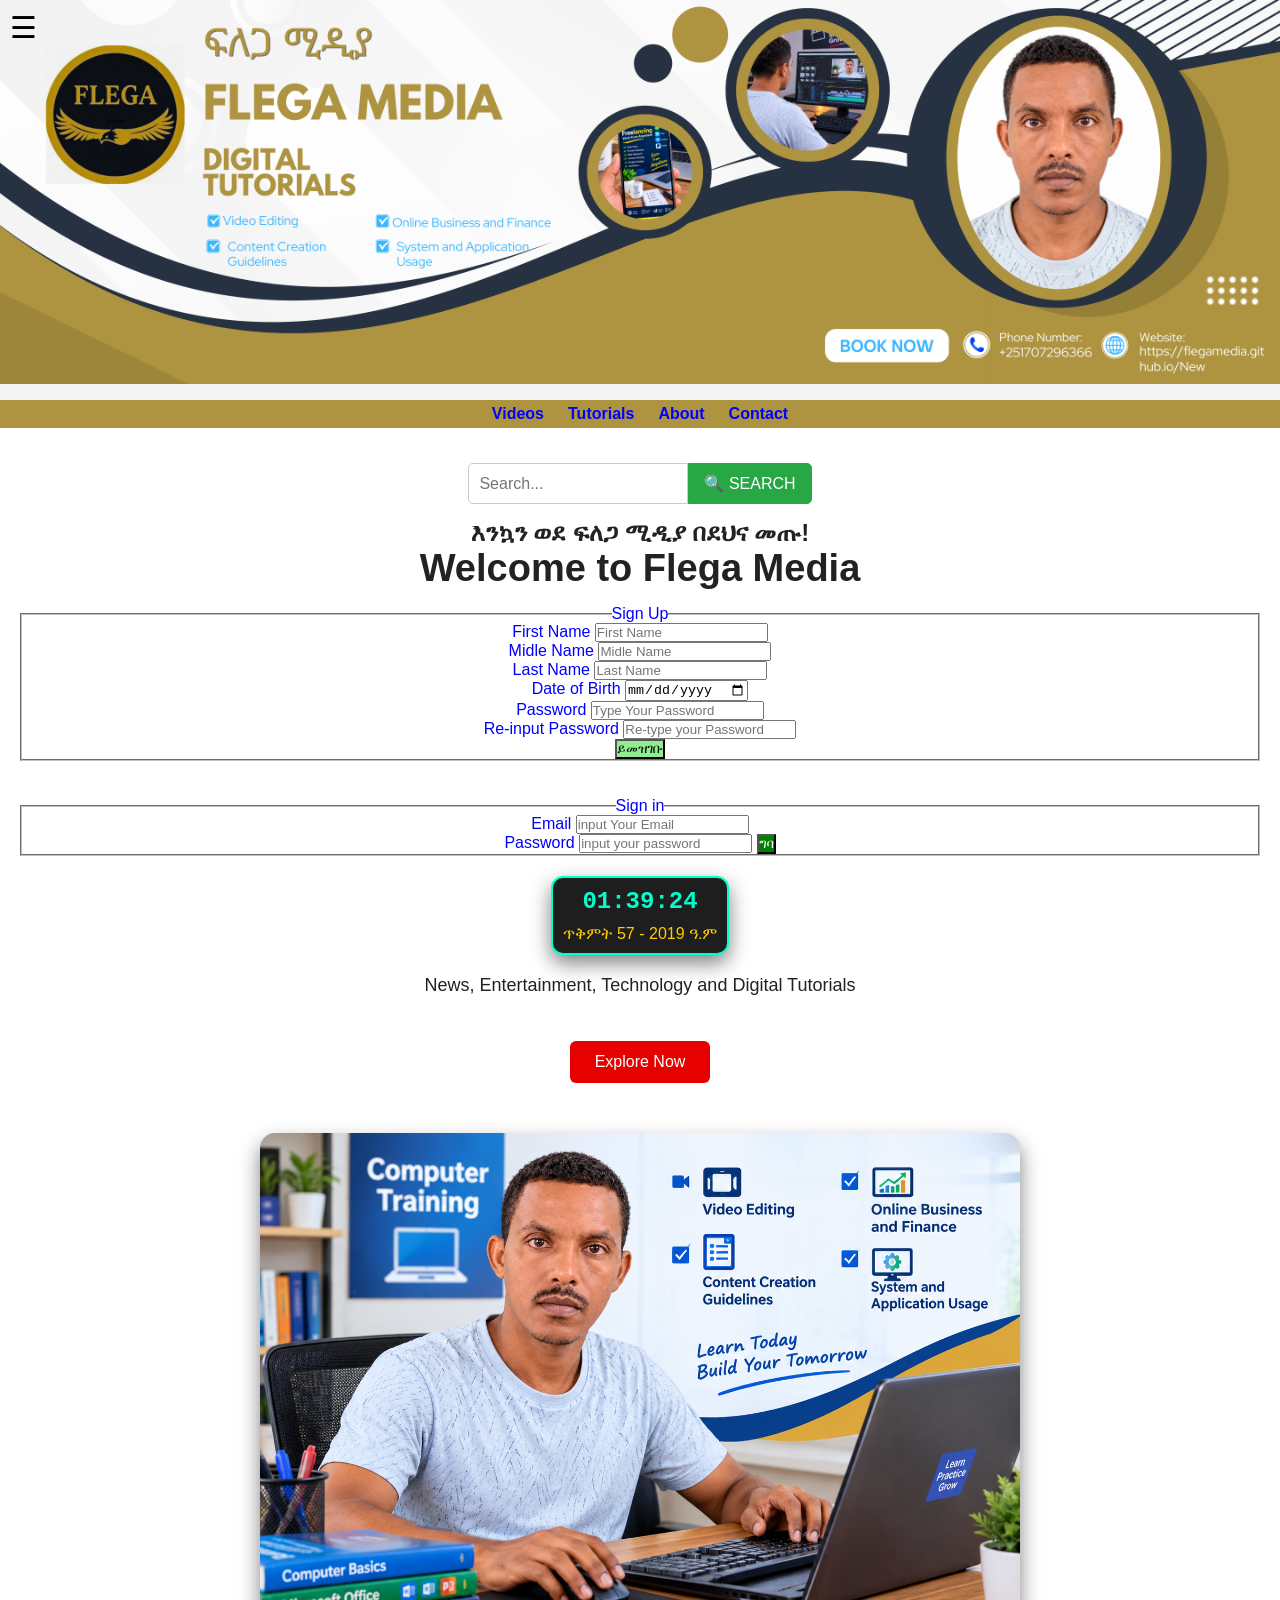
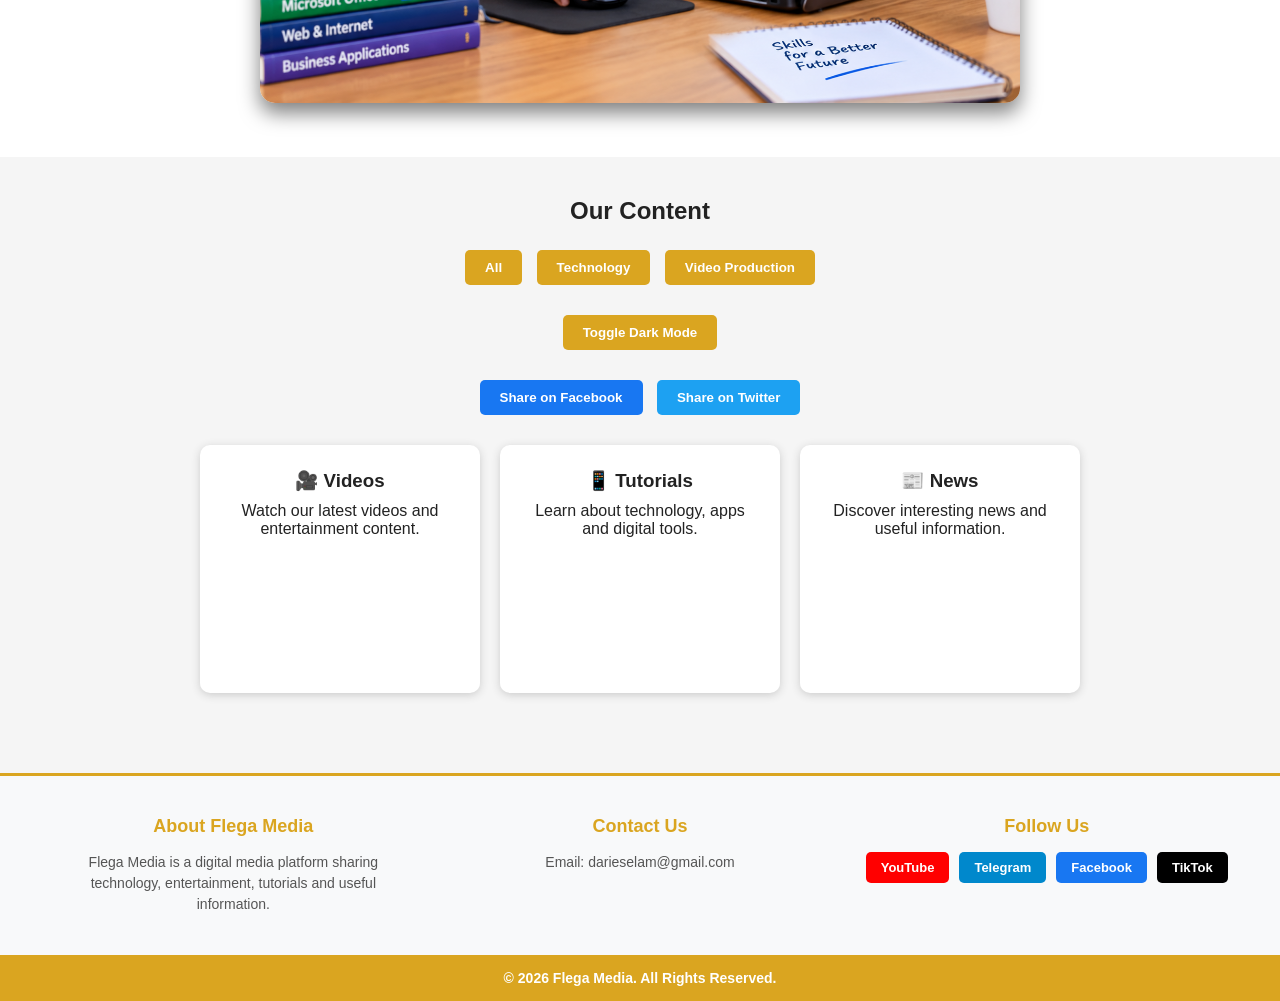
==== commit 0c2bf436: "Update index.html" ====
--- a/index.html
+++ b/index.html
@@ -99,29 +99,29 @@
     <fieldset style="color:blue";>
         <legend style="color:blue";>Sign Up</legend>
        <label>First Name</label>
-      <input type="text" placeholder="First Name"><br>
+      <input type="text" placeholder="First Name" required><br>
      <label>Midle Name</label>
-        <input type="text" placeholder="Midle Name"><br>
+        <input type="text" placeholder="Midle Name" required><br>
         <label>Last Name</label>
-        <input type="text" placeholder="Last Name"><br>
+        <input type="text" placeholder="Last Name" required><br>
         <label>Date of Birth</label>
-        <input type="date"><br>
+        <input type="date" required><br>
         <label>Password</label>
-        <input type="password" placeholder="Type Your Password"><br>
+        <input type="password" placeholder="Type Your Password" required><br>
         <label>Re-input Password</label>
-        <input type="password" placeholder="Re-type your Password"><br>
-        <input type="submit"  style=background-color:lightgreen;>
+        <input type="password" placeholder="Re-type your Password" required><br>
+        <button type="submit"  style=background-color:lightgreen;>ይመዝገቡ
     </fieldset>
         <br><br>
 
     <fieldset style="color: blue";>
         <legend style="color:blue";>Sign in</legend>
        <label>Email</label>
-      <input type="email" placeholder="input Your Email"><br>
+      <input type="email" placeholder="input Your Email" requird><br>
      <label>Password</label>
-        <input type="password" placeholder="input your password">
+        <input type="password" placeholder="input your password" required>
         
-        <input type="submit" style="background-color:green; color:white";>
+        <button type="submit" class="btn"style="background-color:green; color:white";>ግባ</button>
     </fieldset>
 
 
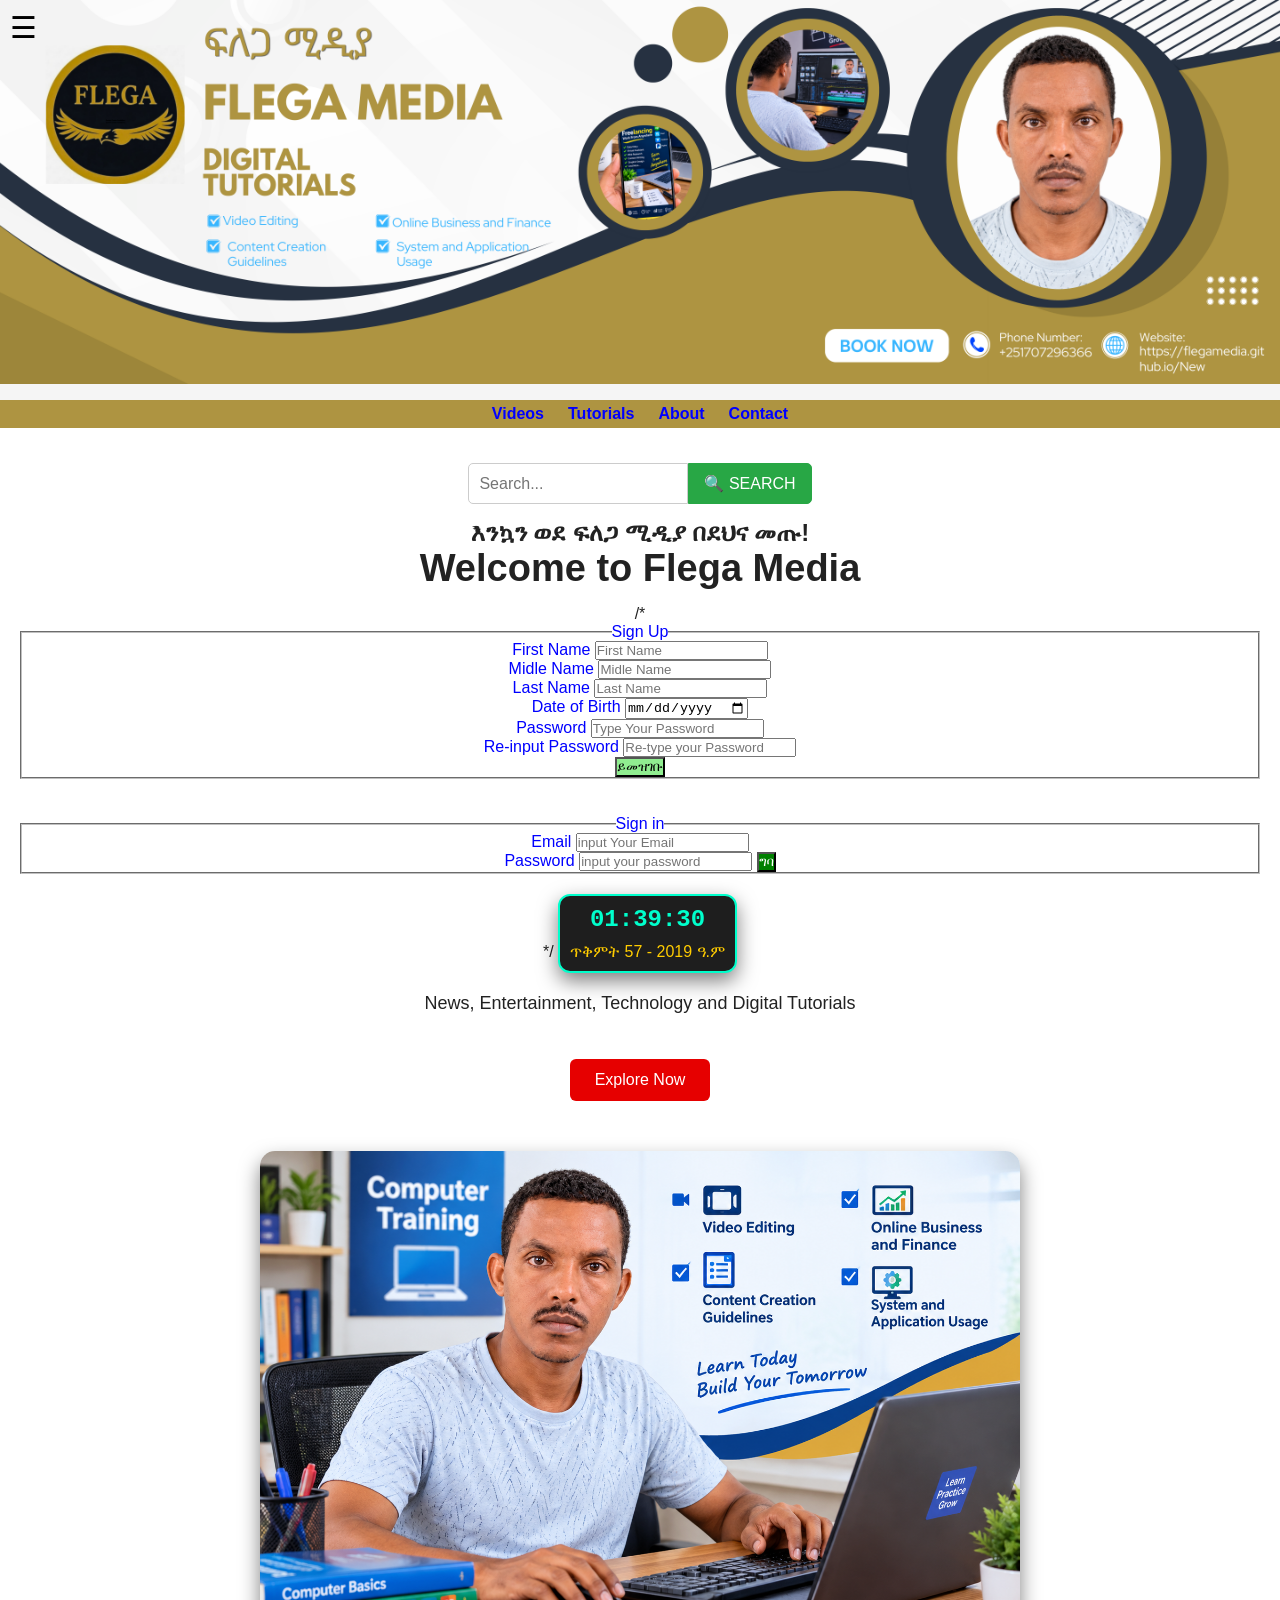
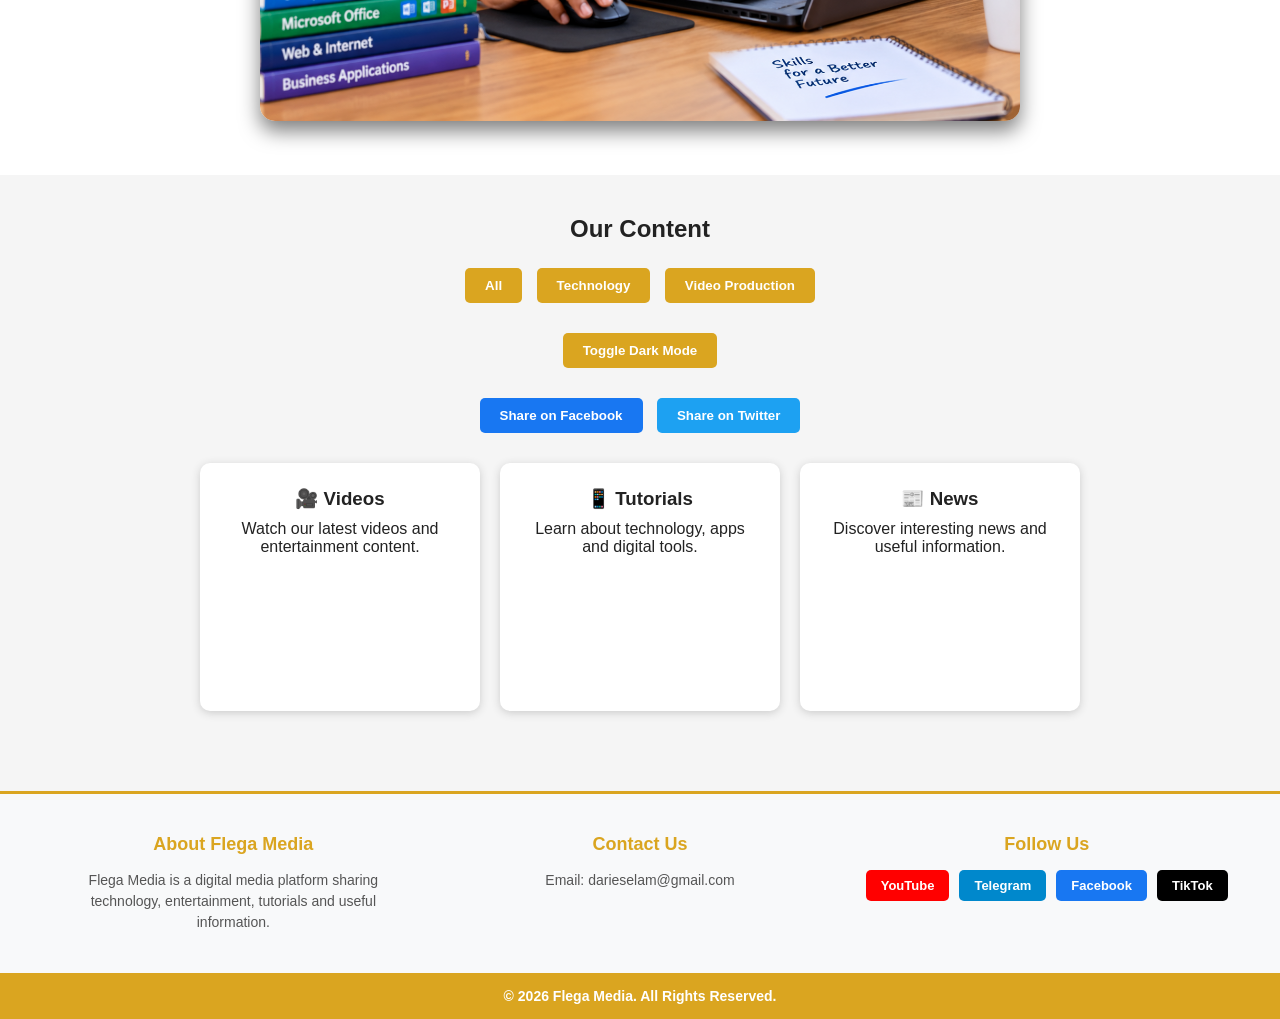
==== commit be21e2d1: "Comment out sign-up section in index.html Comment out the sign-up fieldset in index.html" ====
--- a/index.html
+++ b/index.html
@@ -95,7 +95,7 @@
     <h1>እንኳን ወደ ፍለጋ ሚዲያ በደህና መጡ!</h1>
     <h2>Welcome to Flega Media</h2>
 
-    
+    /*
     <fieldset style="color:blue";>
         <legend style="color:blue";>Sign Up</legend>
        <label>First Name</label>
@@ -124,7 +124,7 @@
         <button type="submit" class="btn"style="background-color:green; color:white";>ግባ</button>
     </fieldset>
 
-
+*/
 
 
 
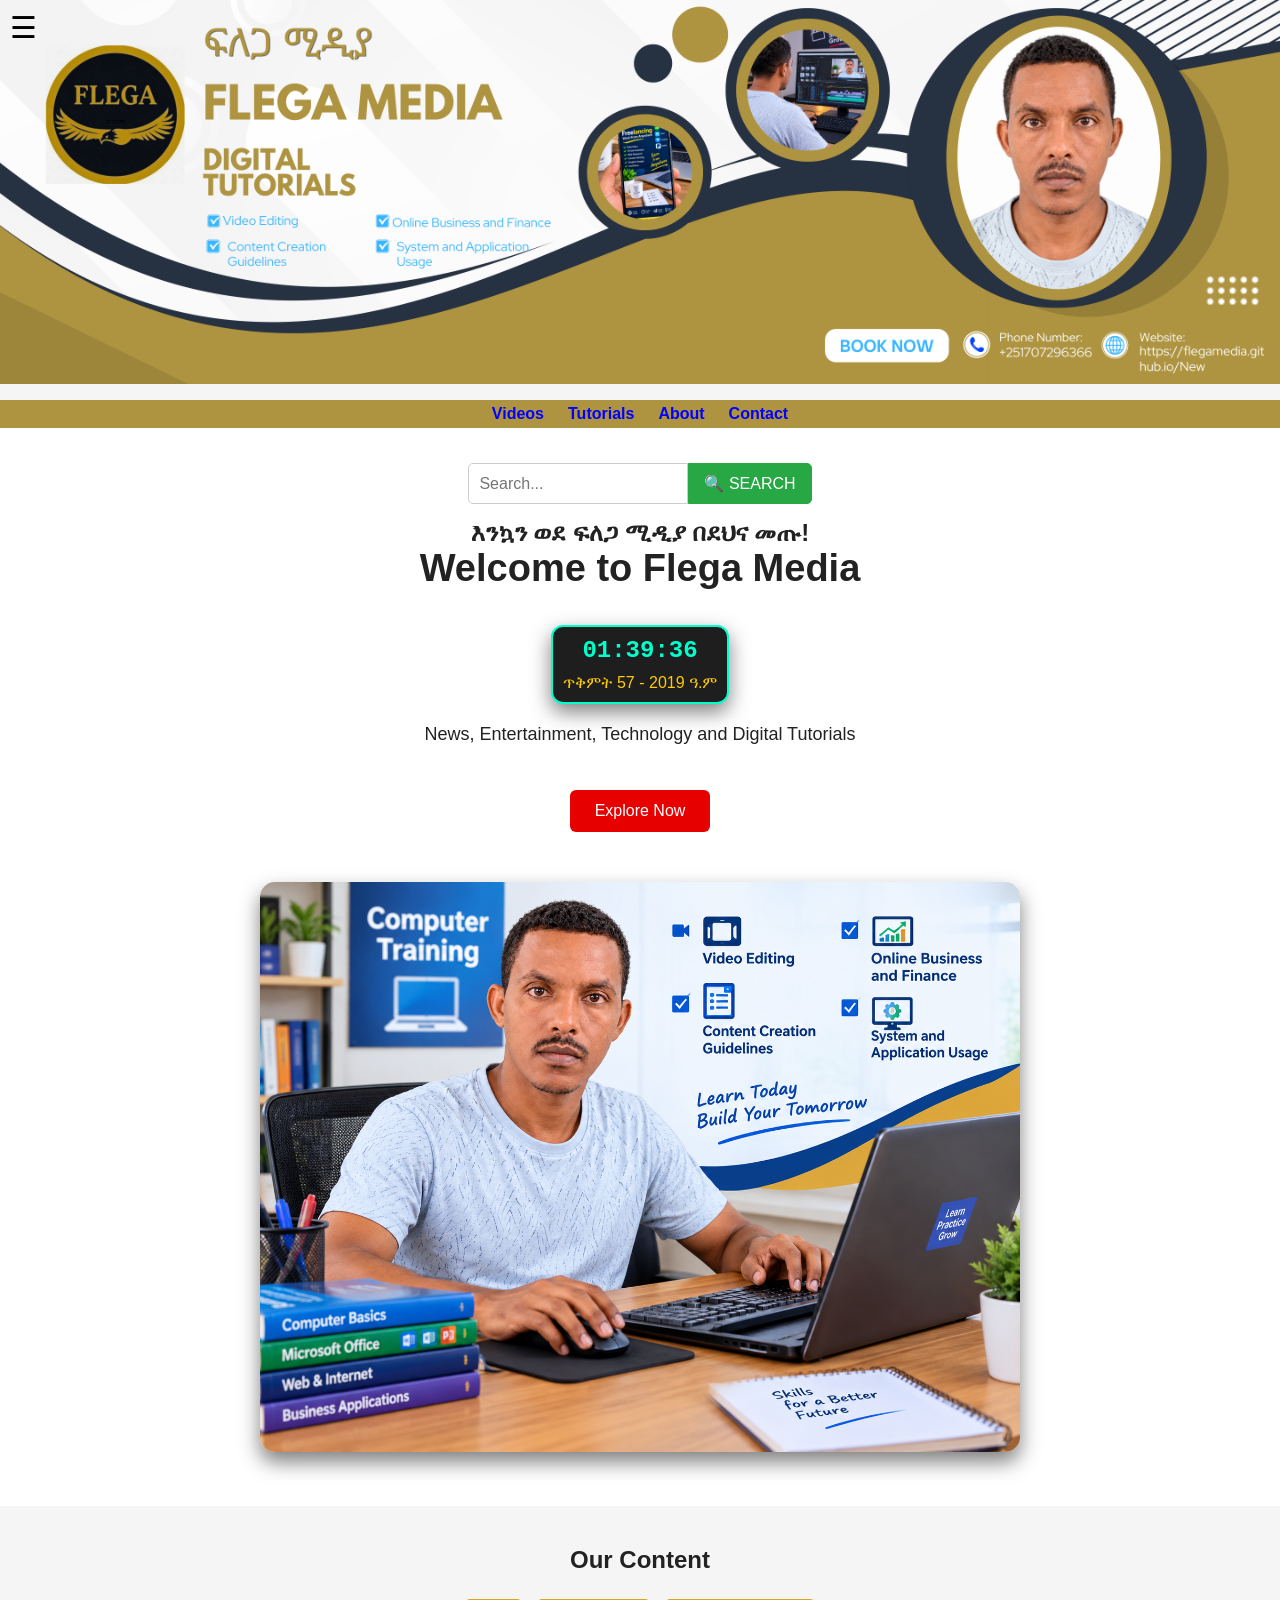
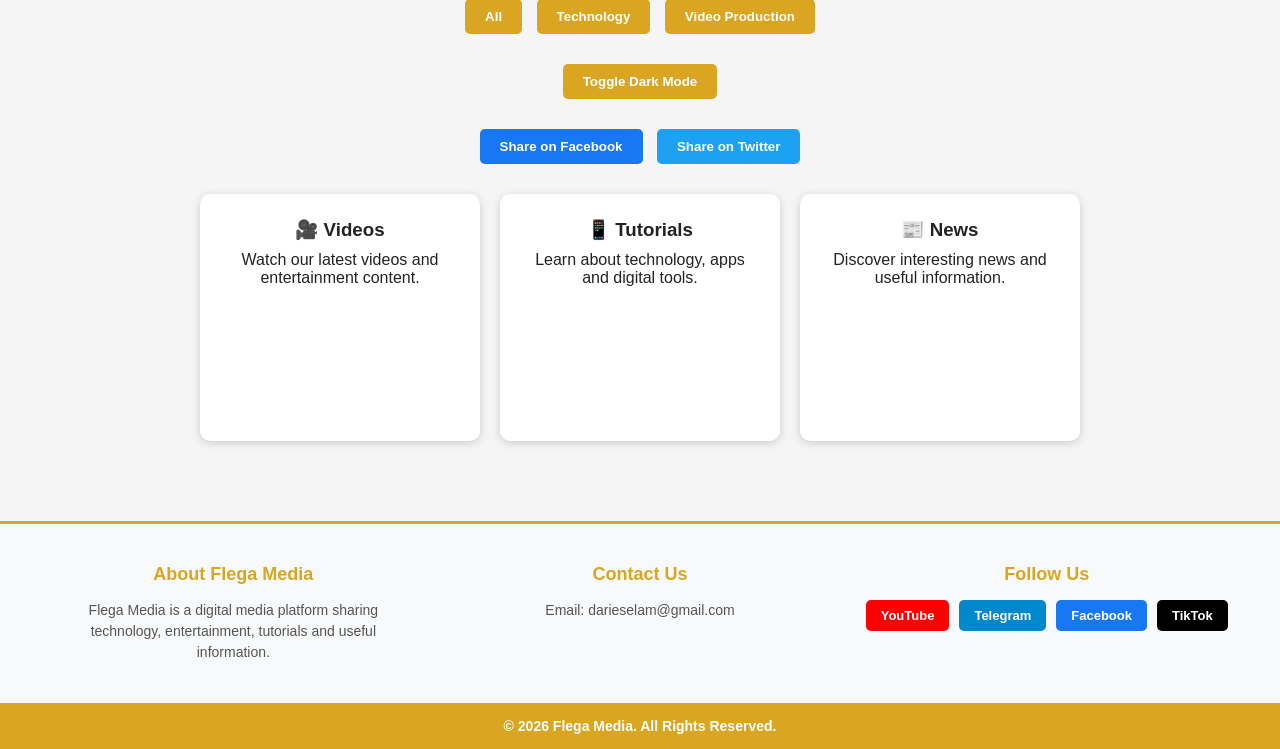
==== commit 535e8155: "Remove commented sign-up form Removed commented-out sign-up form from index.html." ====
--- a/index.html
+++ b/index.html
@@ -95,7 +95,7 @@
     <h1>እንኳን ወደ ፍለጋ ሚዲያ በደህና መጡ!</h1>
     <h2>Welcome to Flega Media</h2>
 
-    /*
+    <!--
     <fieldset style="color:blue";>
         <legend style="color:blue";>Sign Up</legend>
        <label>First Name</label>
@@ -124,8 +124,7 @@
         <button type="submit" class="btn"style="background-color:green; color:white";>ግባ</button>
     </fieldset>
 
-*/
-
+-->
 
 
     
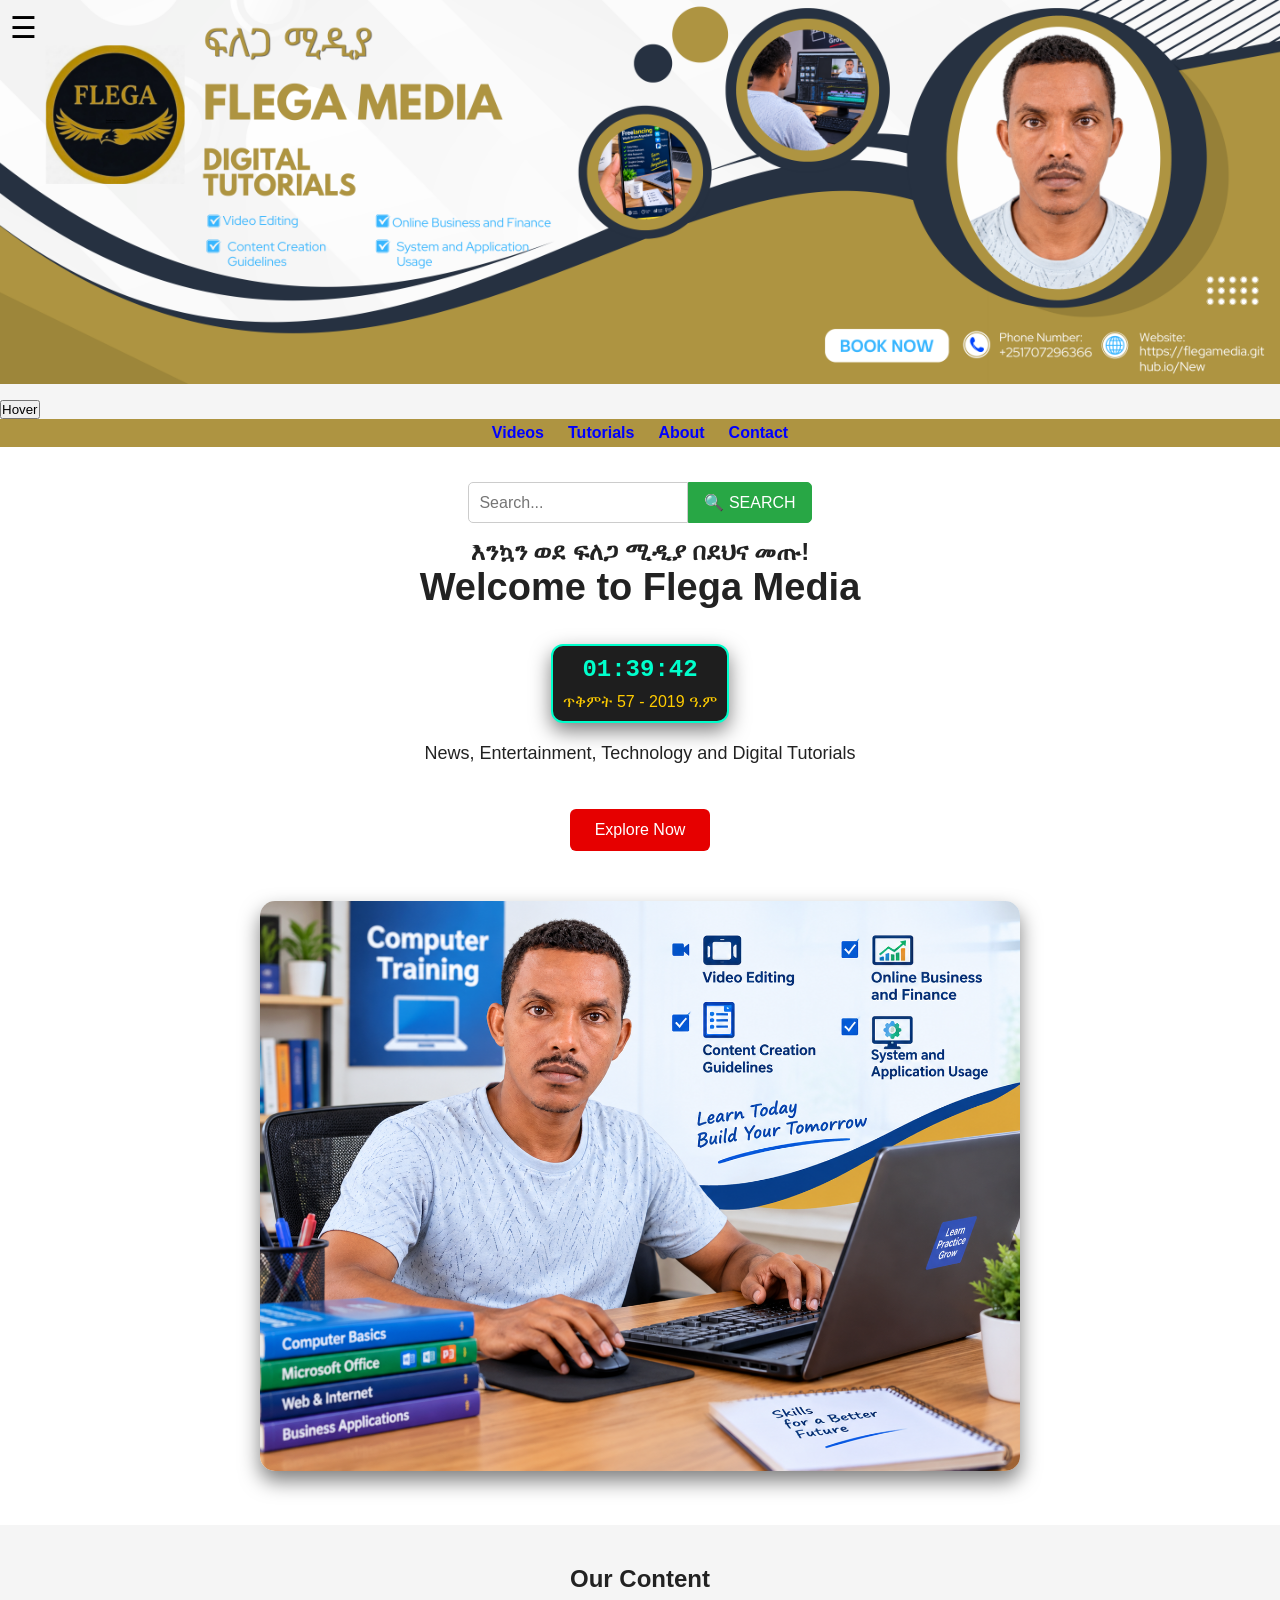
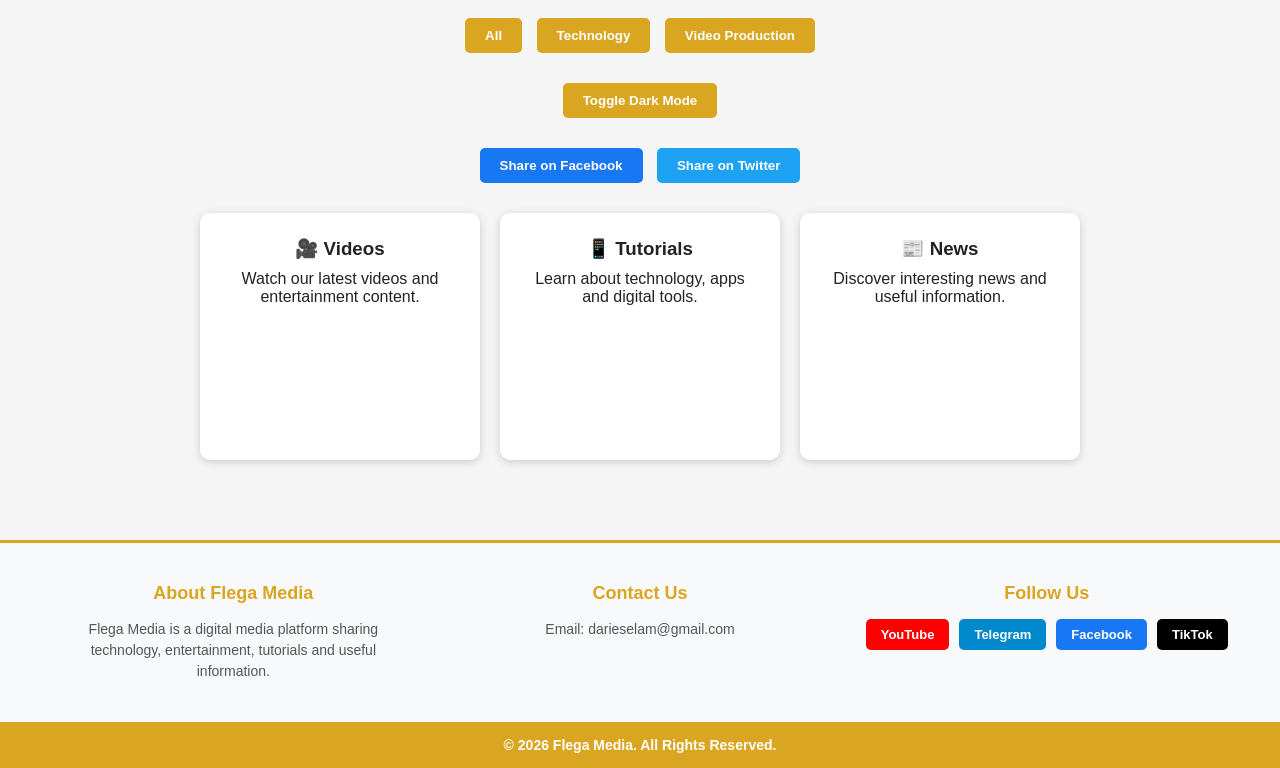
==== commit d1068268: "Add hover button to index.html" ====
--- a/index.html
+++ b/index.html
@@ -77,7 +77,7 @@
   </nav>
 </header>
 
-
+<button class="btn">Hover</button>
 
 <nav>
     <a href="#videos">Videos</a>
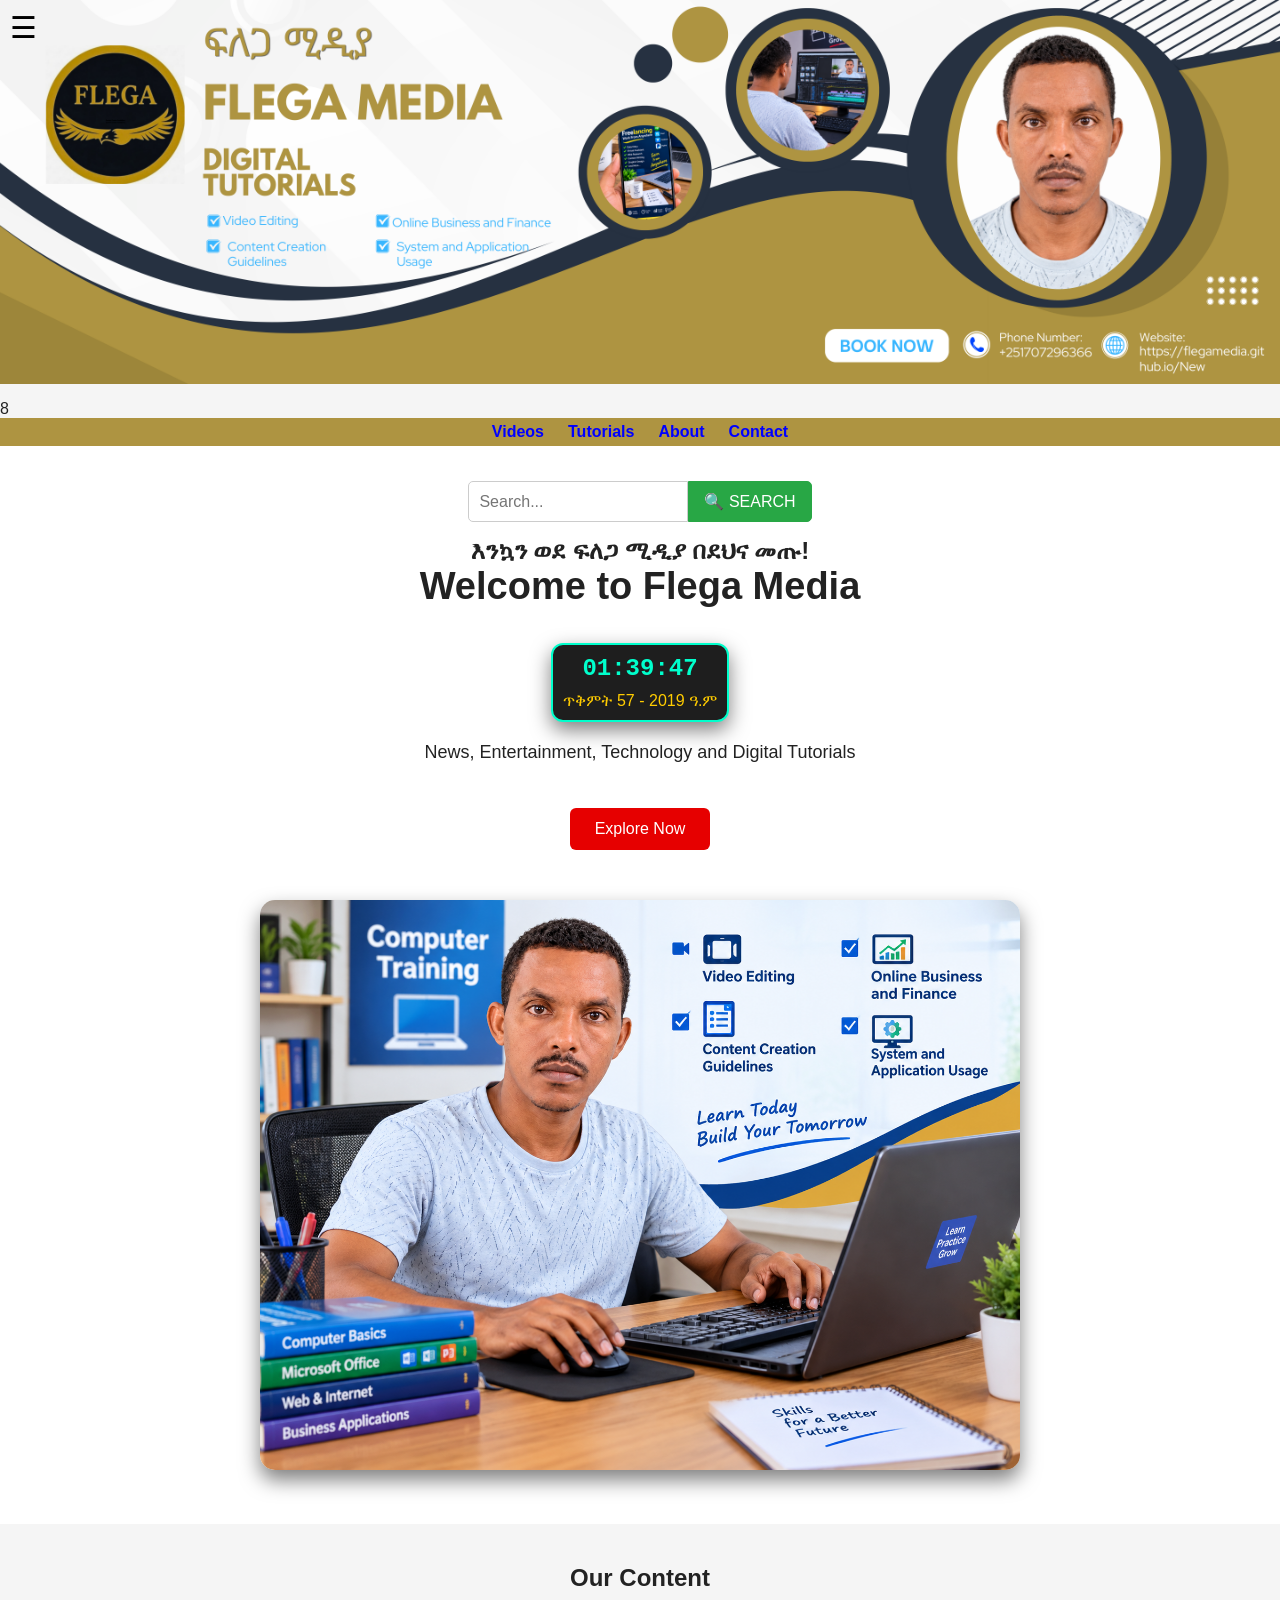
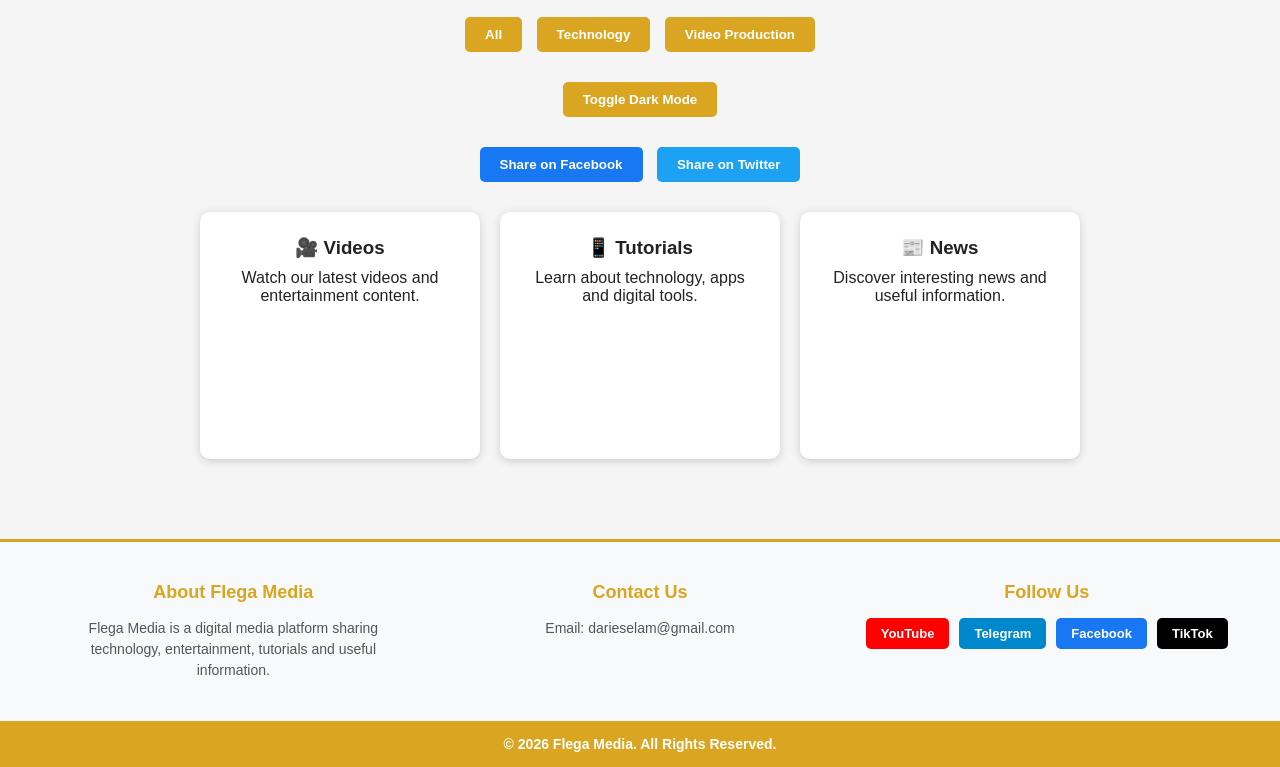
==== commit 78f40777: "Refactor button elements in index.html Removed hover button and added class to search button." ====
--- a/index.html
+++ b/index.html
@@ -77,8 +77,7 @@
   </nav>
 </header>
 
-<button class="btn">Hover</button>
-
+8
 <nav>
     <a href="#videos">Videos</a>
     <a href="#tutorials">Tutorials</a>
@@ -89,7 +88,7 @@
 <section class="hero">
     <div class="search-container">
         <input type="text" placeholder="Search...">
-        <button type="submit">&#128269; SEARCH</button>
+        <button type="submit" class="btn">&#128269; SEARCH</button>
     </div>
     
     <h1>እንኳን ወደ ፍለጋ ሚዲያ በደህና መጡ!</h1>
